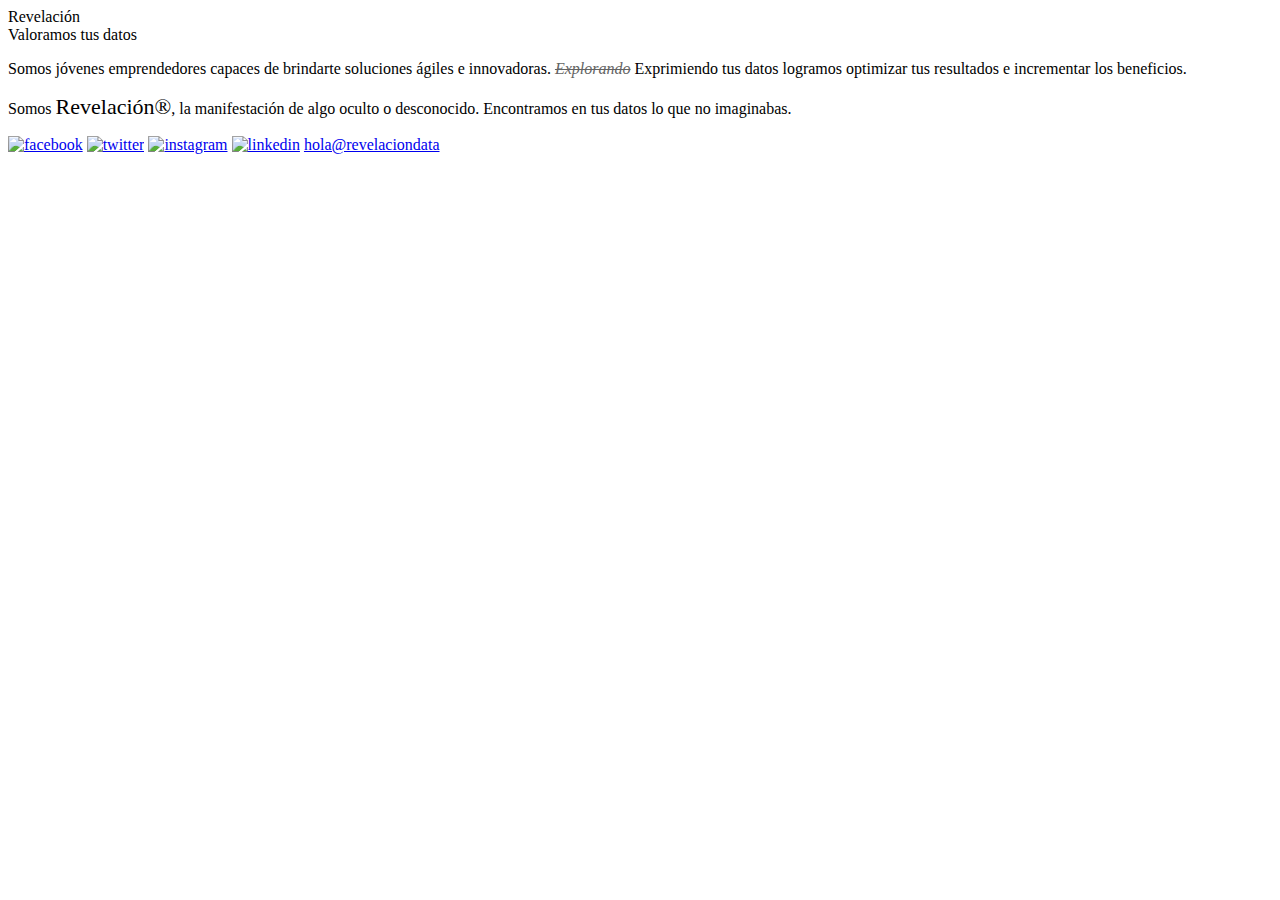
==== index.html @ 94111e55 "Cambio de revelacion.html por index.html" ====
<!DOCTYPE html>
<html lan="en">
    <head>
        <meta charset="UTF-8">
        <meta name="viewport" content="width=device-width, initial-scale=1.0"> 
        <link rel="stylesheet" href="styles.css">
        <title>
            Revelación
        </title>
    </head>
    <body>
        <div id="title">
            Revelación
        </div>
        <div class="slogan">
            <span id="slogan">Valoramos tus datos</span>
        </div>
        <div class="quienes_somos">
            <p class="quienes_somos_p1">
                Somos jóvenes emprendedores capaces de brindarte soluciones ágiles e innovadoras.
                <i><del style="color:rgb(100,100,100)">Explorando</del></i> Exprimiendo tus datos logramos optimizar tus resultados e incrementar los beneficios.
            </p>
            <p class="quienes_somos_p2">
                Somos <b style="font-size: 22px; font-weight: 500;">Revelación®</b>, la manifestación de algo oculto o desconocido. Encontramos en tus datos lo que no imaginabas. 
            </p>
        </div>
        <div id="iconos">
            <a href="https://facebook.com/revelaciondata" target="_blank"><img src="facebook.png" alt="facebook" width="35"></a>
            <a href="https://twitter.com/revelaciondata" target="_blank"><img src="twitter.png" alt="twitter" width="35"></a>
            <a href="https://instagram.com/revelaciondata" target="_blank"><img src="instagram.png" alt="instagram" width="35"></a>
            <a href="https://linkedin.com/company/revelación" target="_blank"><img src="linkedin.png" alt="linkedin" width="35"></a>
            <a id="contacto" href="mailto:hola@revelaciondata.com.ar">hola@revelaciondata</a>
        </div>
    </body>
</html>
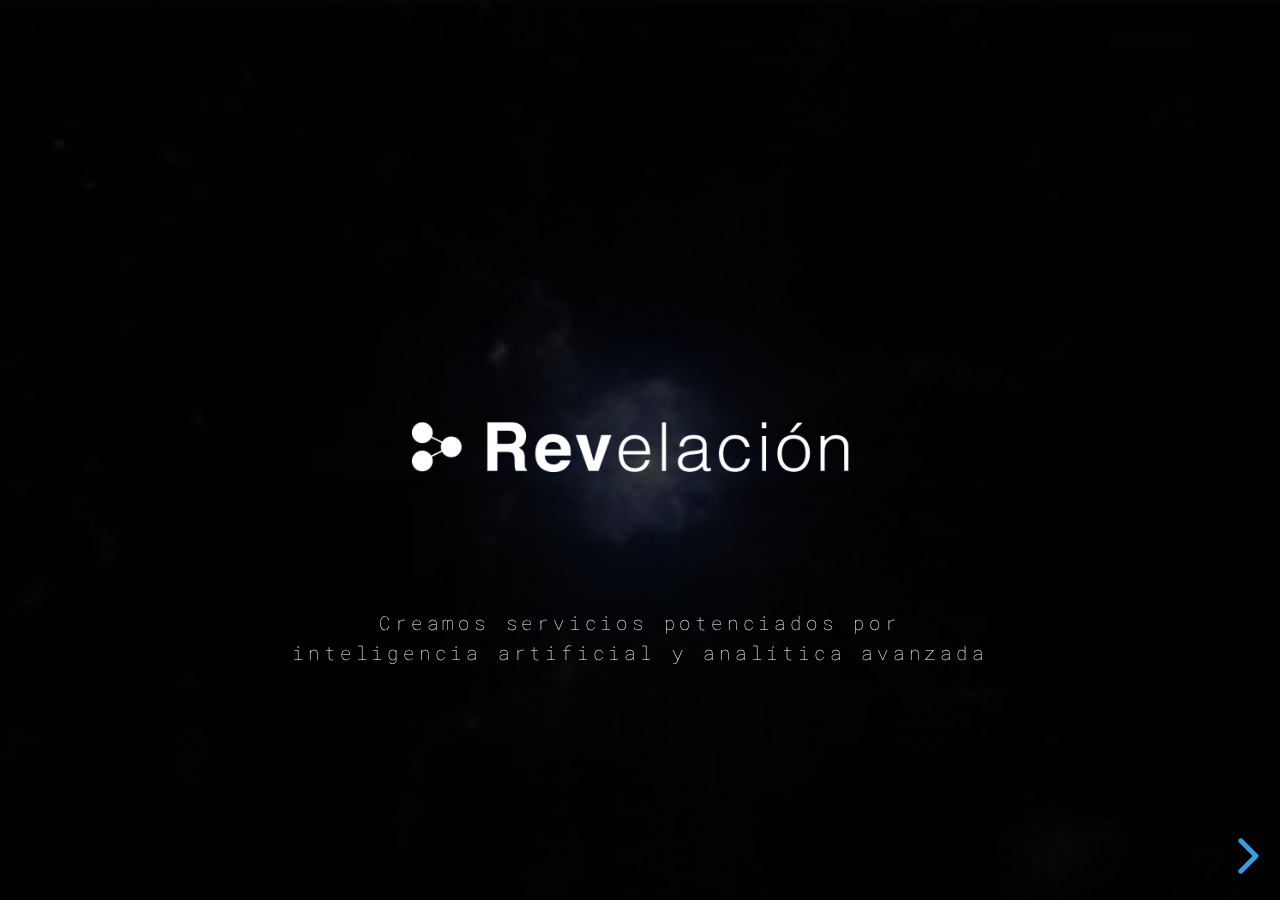
==== commit 797bcd63: "added all files" ====
--- a/index.html
+++ b/index.html
@@ -1,35 +1,180 @@
-<!DOCTYPE html>
-<html lan="en">
-    <head>
-        <meta charset="UTF-8">
-        <meta name="viewport" content="width=device-width, initial-scale=1.0"> 
-        <link rel="stylesheet" href="styles.css">
-        <title>
-            Revelación
-        </title>
-    </head>
-    <body>
-        <div id="title">
-            Revelación
+<!doctype html>
+<html>
+  <head>
+    <meta charset="utf-8">
+    <meta name="viewport" content="width=device-width, initial-scale=1.0, maximum-scale=1.0, user-scalable=no">
+    <title>Revelación</title>
+    <link rel="stylesheet" href="public/css/reset.css">
+    <link rel="stylesheet" href="public/css/reveal.css">
+    <link href="https://fonts.googleapis.com/css2?family=Roboto+Mono:ital,wght@0,100;0,300;0,400;0,600;0,700;1,100;1,200;1,300;1,600&display=swap" rel="stylesheet">
+    <link rel="stylesheet" href="public/css/black.css" id="theme">
+    <link rel="icon" href="public/iconfav.png">
+    <!-- Theme used for syntax highlighted code -->
+    <!-- <link rel="stylesheet" href="plugin/highlight/monokai.css" id="highlight-theme"> -->
+  </head>
+  <body>
+  <div class="reveal">
+    <div class="slides">
+      <section data-background-video="public/1.mp4" data-background-video-loop data-background-video-muted data-background-opacity="0.25">
+	<div class="display-none" style="visibility: hidden;"><h4 class="light-text">Creamos servicios potenciados por</h4> <h4 class="light-text"> inteligencia artificial y analítica avanzada</h4></div>
+	<img class="" src="public/revelacion.png" width="600">
+	<h4 class="light-text">Creamos servicios potenciados por</h4> <h4 class="light-text"> inteligencia artificial y analítica avanzada</h4>
+      </section>
+      <section class="full" data-background-video="public/2.mp4" data-background-video-loop data-background-video-muted data-background-opacity="0.95">
+	<div class="container-full">
+	  <div class="value-container">
+	    <div id="value-mission" class="value-link">
+	      <h1>Misión</h1>
+	    </div>
+	    <div id="value-vision" class="value-link">
+	      <h1>Visión</h1>
+	    </div>
+	    <div id="value-valores" class="value-link">
+	      <h1>Valores</h1>
+	    </div>
+	  </div>
+	  <div class="value-box">
+	  <div class="value-text">
+	    <div id="mission-description" class="value-description">
+	      <p>Nuestra #misión es mejorar la calidad de vida e incrementar los beneficios de nuestros socios y clientes a través de soluciones y servicios potenciados por inteligencia artificial y analítica avanzada.</p>
+	    </div>
+	    <div id="vision-description" class="value-description">
+	      <p>Nuestra #visión,  que todas las personas y organizaciones, se beneficien usando ciencia de datos.</p>
+	    </div>
+	    <div id="valores-description" class="value-description align-left">
+	      <p>Innovación</p>
+	      <p>People first</p>
+	      <p>Agilidad</p>
+	      <p>Transparencia</p>
+	    </div>
+	    <div>
+	  </div>
+	</div>
+      </section>
+      <section class="full" data-background-video="public/3.mp4" data-background-video-loop data-background-video-muted data-background-opacity="0.25">
+	<div class="container">          
+          <div class="profile">
+            <div class="profile-avatar">
+              <a href="https://www.linkedin.com/in/ezequielniedfeld/" target="_blank">
+                <img class="avatar" src="public/avatar-eze.jpg" alt="Ezequiel Niedfeld">
+              </a>
+            </div>
+            <div class="profile-description">
+              <h5 class="avatar-title">Ezequiel Niedfeld</h5>
+              <h5 class="avatar-subtitle">Founder</h5>
+            </div>
+          </div>
+          <div class="profile">
+            <div class="profile-avatar">
+              <a href="https://www.linkedin.com/in/matias-ezequiel-szeinfeld-3420011a4/" target="_blank">
+              <img class="avatar" src="public/avatar-matt.jpg" alt="Matías Szeinfeld">
+              </a>
+            </div>
+            <div class="profile-description">
+              <h5 class="avatar-title">Matias Szeinfeld</h5>
+              <h5 class="avatar-subtitle">Project leader</h5>
+            </div>
+          </div>
+          <div class="profile">
+            <div class="profile-avatar">
+              <a href="https://www.linkedin.com/in/ailudcf/" target="_blank">
+                <img class="avatar" src="public/avatar-ailu.jpg" alt="Ailén Da Costa">
+              </a>
+            </div>
+            <div class="profile-description">
+              <h5 class="avatar-title">Ailén Da Costa</h5>
+              <h5 class="avatar-subtitle">Creative leader</h5>
+            </div>
+          </div>
+         </div>
+        <div class="bottom-info">
+          <div class="description">
+            <a href="https://www.notion.so/Job-Board-c12160c2603a4c38aabc9b10d3576bc5" target="_blank" class="title">&#x1F449 sumate &#x1F448</a>
+            <h3 class="subtitle">sumate@revelaciondata.com.ar</h3>
+          </div>
         </div>
-        <div class="slogan">
-            <span id="slogan">Valoramos tus datos</span>
-        </div>
-        <div class="quienes_somos">
-            <p class="quienes_somos_p1">
-                Somos jóvenes emprendedores capaces de brindarte soluciones ágiles e innovadoras.
-                <i><del style="color:rgb(100,100,100)">Explorando</del></i> Exprimiendo tus datos logramos optimizar tus resultados e incrementar los beneficios.
-            </p>
-            <p class="quienes_somos_p2">
-                Somos <b style="font-size: 22px; font-weight: 500;">Revelación®</b>, la manifestación de algo oculto o desconocido. Encontramos en tus datos lo que no imaginabas. 
-            </p>
-        </div>
-        <div id="iconos">
-            <a href="https://facebook.com/revelaciondata" target="_blank"><img src="facebook.png" alt="facebook" width="35"></a>
-            <a href="https://twitter.com/revelaciondata" target="_blank"><img src="twitter.png" alt="twitter" width="35"></a>
-            <a href="https://instagram.com/revelaciondata" target="_blank"><img src="instagram.png" alt="instagram" width="35"></a>
-            <a href="https://linkedin.com/company/revelación" target="_blank"><img src="linkedin.png" alt="linkedin" width="35"></a>
-            <a id="contacto" href="mailto:hola@revelaciondata.com.ar">hola@revelaciondata</a>
-        </div>
-    </body>
-</html>+        </section>
+	<section data-background-video="public/4.mp4" data-background-video-loop data-background-video-muted data-background-opacity="1">
+          <div class="whatwedo">          
+            <h3>Desarrollamos e implementamos <span class="blackmark"> soluciones de vanguardia </span> para resolver problemas de negocio, capitalizar oportunidades de mejora y <span class="blackmark">liderar la transformación digital</span> en las industrias del petróleo, logística, banca, finanzas, seguros, marketing y recursos humanos.</h3>
+
+            <h3>Somos <span class="blackmark">Revelación</span>, el descubrimiento o manifestación de algo oculto o desconocido.</h3>
+
+            <h3>Encontramos en tus <span class="blackmark">datos</span> lo que no imaginabas.</h3>
+          </div>
+        </section>
+	<section class="full" data-background-video="public/5.mp4" data-background-video-loop data-background-video-muted data-background-opacity="0.25">
+          <div class="container-full">
+            <div class="description">
+              <h3 class="title">contactanos</h3>
+              <h2 class="subtitle"><a href="mailto:hola@revelaciondata.com.ar">hola@revelaciondata.com.ar</a></h2>
+            </div>
+          </div>
+          <div class="bottom-info">
+            <div class="description">
+              <a href="https://www.linkedin.com/company/revelaciondata/" target="_blank">
+                <img class="linkedin" src="public/linkedin.png" alt="linkedin revelación" width="36">
+              </a>            
+            </div>
+          </div>
+        </section>
+	<section class="full" data-background-video="public/6.mp4" data-background-video-loop data-background-video-muted data-background-opacity="0.55">
+          <div class="container-full">
+	    <div class="description">
+            <img class="icon" src="public/icon.png" width="64">
+            <h3 class="title primary-text">potenciamos <span class="light-text">tus datos</span></h3>
+	    </div>
+          </div>
+	  <div class="bottom-info">
+	    <div class="link-home">
+	      <a href="#/0">home</a>
+	    </div>
+	  </div>
+        </section>
+      </div>
+    </div>
+    <script src="public/js/reveal.js"></script>
+    <script>
+    // More info about initialization & config:
+    // - https://revealjs.com/initialization/
+    // - https://revealjs.com/config/
+    Reveal.initialize({
+    // Factor of the display size that should remain empty around
+    // the content
+    width: "100%",
+    height:"100%",
+    margin: 0.04,
+    // Bounds for smallest/largest possible scale to apply to content
+    minScale: 0.2,
+    maxScale: 2.0,
+    hash: true,
+    // Learn about plugins: https://revealjs.com/plugins/
+    plugins: [ ]
+    });
+    document.getElementById('value-mission').onmouseover = function(){
+      document.getElementById('mission-description').style.visibility = "visible";
+    }
+
+    document.getElementById('value-mission').onmouseout = function(){
+      document.getElementById('mission-description').style.visibility = "hidden";
+    }
+
+        document.getElementById('value-vision').onmouseover = function(){
+      document.getElementById('vision-description').style.visibility = "visible";
+    }
+
+    document.getElementById('value-vision').onmouseout = function(){
+      document.getElementById('vision-description').style.visibility = "hidden";
+    }
+
+        document.getElementById('value-valores').onmouseover = function(){
+      document.getElementById('valores-description').style.visibility = "visible";
+    }
+
+    document.getElementById('value-valores').onmouseout = function(){
+      document.getElementById('valores-description').style.visibility = "hidden";
+    }
+
+    </script>
+  </body>
+</html>
--- a/public/css/reveal.css
+++ b/public/css/reveal.css
@@ -0,0 +1,8 @@
+/*!
+* reveal.js 4.0.2
+* https://revealjs.com
+* MIT licensed
+*
+* Copyright (C) 2020 Hakim El Hattab, https://hakim.se
+*/
+.reveal .r-stretch,.reveal .stretch{max-width:none;max-height:none}.reveal pre.r-stretch code,.reveal pre.stretch code{height:100%;max-height:100%;box-sizing:border-box}.reveal .r-fit-text{display:inline-block;white-space:nowrap}.reveal .r-stack{display:grid}.reveal .r-stack>*{grid-area:1/1;margin:auto}.reveal .r-hstack,.reveal .r-vstack{display:flex}.reveal .r-hstack img,.reveal .r-hstack video,.reveal .r-vstack img,.reveal .r-vstack video{min-width:0;min-height:0;-o-object-fit:contain;object-fit:contain}.reveal .r-vstack{flex-direction:column;align-items:center;justify-content:center}.reveal .r-hstack{flex-direction:row;align-items:center;justify-content:center}.reveal .items-stretch{align-items:stretch}.reveal .items-start{align-items:flex-start}.reveal .items-center{align-items:center}.reveal .items-end{align-items:flex-end}.reveal .justify-between{justify-content:space-between}.reveal .justify-around{justify-content:space-around}.reveal .justify-start{justify-content:flex-start}.reveal .justify-center{justify-content:center}.reveal .justify-end{justify-content:flex-end}html.reveal-full-page{width:100%;height:100%;height:100vh;height:calc(var(--vh,1vh) * 100);overflow:hidden}.reveal-viewport{height:100%;overflow:hidden;position:relative;line-height:1;margin:0;background-color:#fff;color:#000}.reveal .slides section .fragment{opacity:0;visibility:hidden;transition:all .2s ease;will-change:opacity}.reveal .slides section .fragment.visible{opacity:1;visibility:inherit}.reveal .slides section .fragment.disabled{transition:none}.reveal .slides section .fragment.grow{opacity:1;visibility:inherit}.reveal .slides section .fragment.grow.visible{transform:scale(1.3)}.reveal .slides section .fragment.shrink{opacity:1;visibility:inherit}.reveal .slides section .fragment.shrink.visible{transform:scale(.7)}.reveal .slides section .fragment.zoom-in{transform:scale(.1)}.reveal .slides section .fragment.zoom-in.visible{transform:none}.reveal .slides section .fragment.fade-out{opacity:1;visibility:inherit}.reveal .slides section .fragment.fade-out.visible{opacity:0;visibility:hidden}.reveal .slides section .fragment.semi-fade-out{opacity:1;visibility:inherit}.reveal .slides section .fragment.semi-fade-out.visible{opacity:.5;visibility:inherit}.reveal .slides section .fragment.strike{opacity:1;visibility:inherit}.reveal .slides section .fragment.strike.visible{text-decoration:line-through}.reveal .slides section .fragment.fade-up{transform:translate(0,40px)}.reveal .slides section .fragment.fade-up.visible{transform:translate(0,0)}.reveal .slides section .fragment.fade-down{transform:translate(0,-40px)}.reveal .slides section .fragment.fade-down.visible{transform:translate(0,0)}.reveal .slides section .fragment.fade-right{transform:translate(-40px,0)}.reveal .slides section .fragment.fade-right.visible{transform:translate(0,0)}.reveal .slides section .fragment.fade-left{transform:translate(40px,0)}.reveal .slides section .fragment.fade-left.visible{transform:translate(0,0)}.reveal .slides section .fragment.current-visible,.reveal .slides section .fragment.fade-in-then-out{opacity:0;visibility:hidden}.reveal .slides section .fragment.current-visible.current-fragment,.reveal .slides section .fragment.fade-in-then-out.current-fragment{opacity:1;visibility:inherit}.reveal .slides section .fragment.fade-in-then-semi-out{opacity:0;visibility:hidden}.reveal .slides section .fragment.fade-in-then-semi-out.visible{opacity:.5;visibility:inherit}.reveal .slides section .fragment.fade-in-then-semi-out.current-fragment{opacity:1;visibility:inherit}.reveal .slides section .fragment.highlight-blue,.reveal .slides section .fragment.highlight-current-blue,.reveal .slides section .fragment.highlight-current-green,.reveal .slides section .fragment.highlight-current-red,.reveal .slides section .fragment.highlight-green,.reveal .slides section .fragment.highlight-red{opacity:1;visibility:inherit}.reveal .slides section .fragment.highlight-red.visible{color:#ff2c2d}.reveal .slides section .fragment.highlight-green.visible{color:#17ff2e}.reveal .slides section .fragment.highlight-blue.visible{color:#1b91ff}.reveal .slides section .fragment.highlight-current-red.current-fragment{color:#ff2c2d}.reveal .slides section .fragment.highlight-current-green.current-fragment{color:#17ff2e}.reveal .slides section .fragment.highlight-current-blue.current-fragment{color:#1b91ff}.reveal:after{content:'';font-style:italic}.reveal iframe{z-index:1}.reveal a{position:relative}@keyframes bounce-right{0%,10%,25%,40%,50%{transform:translateX(0)}20%{transform:translateX(10px)}30%{transform:translateX(-5px)}}@keyframes bounce-left{0%,10%,25%,40%,50%{transform:translateX(0)}20%{transform:translateX(-10px)}30%{transform:translateX(5px)}}@keyframes bounce-down{0%,10%,25%,40%,50%{transform:translateY(0)}20%{transform:translateY(10px)}30%{transform:translateY(-5px)}}.reveal .controls{display:none;position:absolute;top:auto;bottom:12px;right:12px;left:auto;z-index:11;color:#000;pointer-events:none;font-size:10px}.reveal .controls button{position:absolute;padding:0;background-color:transparent;border:0;outline:0;cursor:pointer;color:currentColor;transform:scale(.9999);transition:color .2s ease,opacity .2s ease,transform .2s ease;z-index:2;pointer-events:auto;font-size:inherit;visibility:hidden;opacity:0;-webkit-appearance:none;-webkit-tap-highlight-color:transparent}.reveal .controls .controls-arrow:after,.reveal .controls .controls-arrow:before{content:'';position:absolute;top:0;left:0;width:2.6em;height:.5em;border-radius:.25em;background-color:currentColor;transition:all .15s ease,background-color .8s ease;transform-origin:.2em 50%;will-change:transform}.reveal .controls .controls-arrow{position:relative;width:3.6em;height:3.6em}.reveal .controls .controls-arrow:before{transform:translateX(.5em) translateY(1.55em) rotate(45deg)}.reveal .controls .controls-arrow:after{transform:translateX(.5em) translateY(1.55em) rotate(-45deg)}.reveal .controls .controls-arrow:hover:before{transform:translateX(.5em) translateY(1.55em) rotate(40deg)}.reveal .controls .controls-arrow:hover:after{transform:translateX(.5em) translateY(1.55em) rotate(-40deg)}.reveal .controls .controls-arrow:active:before{transform:translateX(.5em) translateY(1.55em) rotate(36deg)}.reveal .controls .controls-arrow:active:after{transform:translateX(.5em) translateY(1.55em) rotate(-36deg)}.reveal .controls .navigate-left{right:6.4em;bottom:3.2em;transform:translateX(-10px)}.reveal .controls .navigate-left.highlight{animation:bounce-left 2s 50 both ease-out}.reveal .controls .navigate-right{right:0;bottom:3.2em;transform:translateX(10px)}.reveal .controls .navigate-right .controls-arrow{transform:rotate(180deg)}.reveal .controls .navigate-right.highlight{animation:bounce-right 2s 50 both ease-out}.reveal .controls .navigate-up{right:3.2em;bottom:6.4em;transform:translateY(-10px)}.reveal .controls .navigate-up .controls-arrow{transform:rotate(90deg)}.reveal .controls .navigate-down{right:3.2em;bottom:-1.4em;padding-bottom:1.4em;transform:translateY(10px)}.reveal .controls .navigate-down .controls-arrow{transform:rotate(-90deg)}.reveal .controls .navigate-down.highlight{animation:bounce-down 2s 50 both ease-out}.reveal .controls[data-controls-back-arrows=faded] .navigate-up.enabled{opacity:.3}.reveal .controls[data-controls-back-arrows=faded] .navigate-up.enabled:hover{opacity:1}.reveal .controls[data-controls-back-arrows=hidden] .navigate-up.enabled{opacity:0;visibility:hidden}.reveal .controls .enabled{visibility:visible;opacity:.9;cursor:pointer;transform:none}.reveal .controls .enabled.fragmented{opacity:.5}.reveal .controls .enabled.fragmented:hover,.reveal .controls .enabled:hover{opacity:1}.reveal:not(.rtl) .controls[data-controls-back-arrows=faded] .navigate-left.enabled{opacity:.3}.reveal:not(.rtl) .controls[data-controls-back-arrows=faded] .navigate-left.enabled:hover{opacity:1}.reveal:not(.rtl) .controls[data-controls-back-arrows=hidden] .navigate-left.enabled{opacity:0;visibility:hidden}.reveal.rtl .controls[data-controls-back-arrows=faded] .navigate-right.enabled{opacity:.3}.reveal.rtl .controls[data-controls-back-arrows=faded] .navigate-right.enabled:hover{opacity:1}.reveal.rtl .controls[data-controls-back-arrows=hidden] .navigate-right.enabled{opacity:0;visibility:hidden}.reveal[data-navigation-mode=linear].has-horizontal-slides .navigate-down,.reveal[data-navigation-mode=linear].has-horizontal-slides .navigate-up{display:none}.reveal:not(.has-vertical-slides) .controls .navigate-left,.reveal[data-navigation-mode=linear].has-horizontal-slides .navigate-left{bottom:1.4em;right:5.5em}.reveal:not(.has-vertical-slides) .controls .navigate-right,.reveal[data-navigation-mode=linear].has-horizontal-slides .navigate-right{bottom:1.4em;right:.5em}.reveal:not(.has-horizontal-slides) .controls .navigate-up{right:1.4em;bottom:5em}.reveal:not(.has-horizontal-slides) .controls .navigate-down{right:1.4em;bottom:.5em}.reveal.has-dark-background .controls{color:#fff}.reveal.has-light-background .controls{color:#000}.reveal.no-hover .controls .controls-arrow:active:before,.reveal.no-hover .controls .controls-arrow:hover:before{transform:translateX(.5em) translateY(1.55em) rotate(45deg)}.reveal.no-hover .controls .controls-arrow:active:after,.reveal.no-hover .controls .controls-arrow:hover:after{transform:translateX(.5em) translateY(1.55em) rotate(-45deg)}@media screen and (min-width:500px){.reveal .controls[data-controls-layout=edges]{top:0;right:0;bottom:0;left:0}.reveal .controls[data-controls-layout=edges] .navigate-down,.reveal .controls[data-controls-layout=edges] .navigate-left,.reveal .controls[data-controls-layout=edges] .navigate-right,.reveal .controls[data-controls-layout=edges] .navigate-up{bottom:auto;right:auto}.reveal .controls[data-controls-layout=edges] .navigate-left{top:50%;left:.8em;margin-top:-1.8em}.reveal .controls[data-controls-layout=edges] .navigate-right{top:50%;right:.8em;margin-top:-1.8em}.reveal .controls[data-controls-layout=edges] .navigate-up{top:.8em;left:50%;margin-left:-1.8em}.reveal .controls[data-controls-layout=edges] .navigate-down{bottom:-.3em;left:50%;margin-left:-1.8em}}.reveal .progress{position:absolute;display:none;height:3px;width:100%;bottom:0;left:0;z-index:10;background-color:rgba(0,0,0,.2);color:#fff}.reveal .progress:after{content:'';display:block;position:absolute;height:10px;width:100%;top:-10px}.reveal .progress span{display:block;height:100%;width:100%;background-color:currentColor;transition:transform .8s cubic-bezier(.26,.86,.44,.985);transform-origin:0 0;transform:scaleX(0)}.reveal .slide-number{position:absolute;display:block;right:8px;bottom:8px;z-index:31;font-family:Helvetica,sans-serif;font-size:12px;line-height:1;color:#fff;background-color:rgba(0,0,0,.4);padding:5px}.reveal .slide-number a{color:currentColor}.reveal .slide-number-delimiter{margin:0 3px}.reveal{position:relative;width:100%;height:100%;overflow:hidden;touch-action:pinch-zoom}.reveal.embedded{touch-action:pan-y}.reveal .slides{position:absolute;width:100%;height:100%;top:0;right:0;bottom:0;left:0;margin:auto;pointer-events:none;overflow:visible;z-index:1;text-align:center;perspective:600px;perspective-origin:50% 40%}.reveal .slides>section{perspective:600px}.reveal .slides>section,.reveal .slides>section>section{display:none;position:absolute;width:100%;pointer-events:auto;z-index:10;transform-style:flat;transition:transform-origin .8s cubic-bezier(.26,.86,.44,.985),transform .8s cubic-bezier(.26,.86,.44,.985),visibility .8s cubic-bezier(.26,.86,.44,.985),opacity .8s cubic-bezier(.26,.86,.44,.985)}.reveal[data-transition-speed=fast] .slides section{transition-duration:.4s}.reveal[data-transition-speed=slow] .slides section{transition-duration:1.2s}.reveal .slides section[data-transition-speed=fast]{transition-duration:.4s}.reveal .slides section[data-transition-speed=slow]{transition-duration:1.2s}.reveal .slides>section.stack{padding-top:0;padding-bottom:0;pointer-events:none;height:100%}.reveal .slides>section.present,.reveal .slides>section>section.present{display:block;z-index:11;opacity:1}.reveal .slides>section:empty,.reveal .slides>section>section:empty,.reveal .slides>section>section[data-background-interactive],.reveal .slides>section[data-background-interactive]{pointer-events:none}.reveal.center,.reveal.center .slides,.reveal.center .slides section{min-height:0!important}.reveal .slides>section:not(.present),.reveal .slides>section>section:not(.present){pointer-events:none}.reveal.overview .slides>section,.reveal.overview .slides>section>section{pointer-events:auto}.reveal .slides>section.future,.reveal .slides>section.past,.reveal .slides>section>section.future,.reveal .slides>section>section.past{opacity:0}.reveal.slide section{-webkit-backface-visibility:hidden;backface-visibility:hidden}.reveal .slides>section[data-transition=slide].past,.reveal .slides>section[data-transition~=slide-out].past,.reveal.slide .slides>section:not([data-transition]).past{transform:translate(-150%,0)}.reveal .slides>section[data-transition=slide].future,.reveal .slides>section[data-transition~=slide-in].future,.reveal.slide .slides>section:not([data-transition]).future{transform:translate(150%,0)}.reveal .slides>section>section[data-transition=slide].past,.reveal .slides>section>section[data-transition~=slide-out].past,.reveal.slide .slides>section>section:not([data-transition]).past{transform:translate(0,-150%)}.reveal .slides>section>section[data-transition=slide].future,.reveal .slides>section>section[data-transition~=slide-in].future,.reveal.slide .slides>section>section:not([data-transition]).future{transform:translate(0,150%)}.reveal.linear section{-webkit-backface-visibility:hidden;backface-visibility:hidden}.reveal .slides>section[data-transition=linear].past,.reveal .slides>section[data-transition~=linear-out].past,.reveal.linear .slides>section:not([data-transition]).past{transform:translate(-150%,0)}.reveal .slides>section[data-transition=linear].future,.reveal .slides>section[data-transition~=linear-in].future,.reveal.linear .slides>section:not([data-transition]).future{transform:translate(150%,0)}.reveal .slides>section>section[data-transition=linear].past,.reveal .slides>section>section[data-transition~=linear-out].past,.reveal.linear .slides>section>section:not([data-transition]).past{transform:translate(0,-150%)}.reveal .slides>section>section[data-transition=linear].future,.reveal .slides>section>section[data-transition~=linear-in].future,.reveal.linear .slides>section>section:not([data-transition]).future{transform:translate(0,150%)}.reveal .slides section[data-transition=default].stack,.reveal.default .slides section.stack{transform-style:preserve-3d}.reveal .slides>section[data-transition=default].past,.reveal .slides>section[data-transition~=default-out].past,.reveal.default .slides>section:not([data-transition]).past{transform:translate3d(-100%,0,0) rotateY(-90deg) translate3d(-100%,0,0)}.reveal .slides>section[data-transition=default].future,.reveal .slides>section[data-transition~=default-in].future,.reveal.default .slides>section:not([data-transition]).future{transform:translate3d(100%,0,0) rotateY(90deg) translate3d(100%,0,0)}.reveal .slides>section>section[data-transition=default].past,.reveal .slides>section>section[data-transition~=default-out].past,.reveal.default .slides>section>section:not([data-transition]).past{transform:translate3d(0,-300px,0) rotateX(70deg) translate3d(0,-300px,0)}.reveal .slides>section>section[data-transition=default].future,.reveal .slides>section>section[data-transition~=default-in].future,.reveal.default .slides>section>section:not([data-transition]).future{transform:translate3d(0,300px,0) rotateX(-70deg) translate3d(0,300px,0)}.reveal .slides section[data-transition=convex].stack,.reveal.convex .slides section.stack{transform-style:preserve-3d}.reveal .slides>section[data-transition=convex].past,.reveal .slides>section[data-transition~=convex-out].past,.reveal.convex .slides>section:not([data-transition]).past{transform:translate3d(-100%,0,0) rotateY(-90deg) translate3d(-100%,0,0)}.reveal .slides>section[data-transition=convex].future,.reveal .slides>section[data-transition~=convex-in].future,.reveal.convex .slides>section:not([data-transition]).future{transform:translate3d(100%,0,0) rotateY(90deg) translate3d(100%,0,0)}.reveal .slides>section>section[data-transition=convex].past,.reveal .slides>section>section[data-transition~=convex-out].past,.reveal.convex .slides>section>section:not([data-transition]).past{transform:translate3d(0,-300px,0) rotateX(70deg) translate3d(0,-300px,0)}.reveal .slides>section>section[data-transition=convex].future,.reveal .slides>section>section[data-transition~=convex-in].future,.reveal.convex .slides>section>section:not([data-transition]).future{transform:translate3d(0,300px,0) rotateX(-70deg) translate3d(0,300px,0)}.reveal .slides section[data-transition=concave].stack,.reveal.concave .slides section.stack{transform-style:preserve-3d}.reveal .slides>section[data-transition=concave].past,.reveal .slides>section[data-transition~=concave-out].past,.reveal.concave .slides>section:not([data-transition]).past{transform:translate3d(-100%,0,0) rotateY(90deg) translate3d(-100%,0,0)}.reveal .slides>section[data-transition=concave].future,.reveal .slides>section[data-transition~=concave-in].future,.reveal.concave .slides>section:not([data-transition]).future{transform:translate3d(100%,0,0) rotateY(-90deg) translate3d(100%,0,0)}.reveal .slides>section>section[data-transition=concave].past,.reveal .slides>section>section[data-transition~=concave-out].past,.reveal.concave .slides>section>section:not([data-transition]).past{transform:translate3d(0,-80%,0) rotateX(-70deg) translate3d(0,-80%,0)}.reveal .slides>section>section[data-transition=concave].future,.reveal .slides>section>section[data-transition~=concave-in].future,.reveal.concave .slides>section>section:not([data-transition]).future{transform:translate3d(0,80%,0) rotateX(70deg) translate3d(0,80%,0)}.reveal .slides section[data-transition=zoom],.reveal.zoom .slides section:not([data-transition]){transition-timing-function:ease}.reveal .slides>section[data-transition=zoom].past,.reveal .slides>section[data-transition~=zoom-out].past,.reveal.zoom .slides>section:not([data-transition]).past{visibility:hidden;transform:scale(16)}.reveal .slides>section[data-transition=zoom].future,.reveal .slides>section[data-transition~=zoom-in].future,.reveal.zoom .slides>section:not([data-transition]).future{visibility:hidden;transform:scale(.2)}.reveal .slides>section>section[data-transition=zoom].past,.reveal .slides>section>section[data-transition~=zoom-out].past,.reveal.zoom .slides>section>section:not([data-transition]).past{transform:scale(16)}.reveal .slides>section>section[data-transition=zoom].future,.reveal .slides>section>section[data-transition~=zoom-in].future,.reveal.zoom .slides>section>section:not([data-transition]).future{transform:scale(.2)}.reveal.cube .slides{perspective:1300px}.reveal.cube .slides section{padding:30px;min-height:700px;-webkit-backface-visibility:hidden;backface-visibility:hidden;box-sizing:border-box;transform-style:preserve-3d}.reveal.center.cube .slides section{min-height:0}.reveal.cube .slides section:not(.stack):before{content:'';position:absolute;display:block;width:100%;height:100%;left:0;top:0;background:rgba(0,0,0,.1);border-radius:4px;transform:translateZ(-20px)}.reveal.cube .slides section:not(.stack):after{content:'';position:absolute;display:block;width:90%;height:30px;left:5%;bottom:0;background:0 0;z-index:1;border-radius:4px;box-shadow:0 95px 25px rgba(0,0,0,.2);transform:translateZ(-90px) rotateX(65deg)}.reveal.cube .slides>section.stack{padding:0;background:0 0}.reveal.cube .slides>section.past{transform-origin:100% 0;transform:translate3d(-100%,0,0) rotateY(-90deg)}.reveal.cube .slides>section.future{transform-origin:0 0;transform:translate3d(100%,0,0) rotateY(90deg)}.reveal.cube .slides>section>section.past{transform-origin:0 100%;transform:translate3d(0,-100%,0) rotateX(90deg)}.reveal.cube .slides>section>section.future{transform-origin:0 0;transform:translate3d(0,100%,0) rotateX(-90deg)}.reveal.page .slides{perspective-origin:0 50%;perspective:3000px}.reveal.page .slides section{padding:30px;min-height:700px;box-sizing:border-box;transform-style:preserve-3d}.reveal.page .slides section.past{z-index:12}.reveal.page .slides section:not(.stack):before{content:'';position:absolute;display:block;width:100%;height:100%;left:0;top:0;background:rgba(0,0,0,.1);transform:translateZ(-20px)}.reveal.page .slides section:not(.stack):after{content:'';position:absolute;display:block;width:90%;height:30px;left:5%;bottom:0;background:0 0;z-index:1;border-radius:4px;box-shadow:0 95px 25px rgba(0,0,0,.2);-webkit-transform:translateZ(-90px) rotateX(65deg)}.reveal.page .slides>section.stack{padding:0;background:0 0}.reveal.page .slides>section.past{transform-origin:0 0;transform:translate3d(-40%,0,0) rotateY(-80deg)}.reveal.page .slides>section.future{transform-origin:100% 0;transform:translate3d(0,0,0)}.reveal.page .slides>section>section.past{transform-origin:0 0;transform:translate3d(0,-40%,0) rotateX(80deg)}.reveal.page .slides>section>section.future{transform-origin:0 100%;transform:translate3d(0,0,0)}.reveal .slides section[data-transition=fade],.reveal.fade .slides section:not([data-transition]),.reveal.fade .slides>section>section:not([data-transition]){transform:none;transition:opacity .5s}.reveal.fade.overview .slides section,.reveal.fade.overview .slides>section>section{transition:none}.reveal .slides section[data-transition=none],.reveal.none .slides section:not([data-transition]){transform:none;transition:none}.reveal .pause-overlay{position:absolute;top:0;left:0;width:100%;height:100%;background:#000;visibility:hidden;opacity:0;z-index:100;transition:all 1s ease}.reveal .pause-overlay .resume-button{position:absolute;bottom:20px;right:20px;color:#ccc;border-radius:2px;padding:6px 14px;border:2px solid #ccc;font-size:16px;background:0 0;cursor:pointer}.reveal .pause-overlay .resume-button:hover{color:#fff;border-color:#fff}.reveal.paused .pause-overlay{visibility:visible;opacity:1}.reveal .no-transition,.reveal .no-transition *,.reveal .slides.disable-slide-transitions section{transition:none!important}.reveal .slides.disable-slide-transitions section{transform:none!important}.reveal .backgrounds{position:absolute;width:100%;height:100%;top:0;left:0;perspective:600px}.reveal .slide-background{display:none;position:absolute;width:100%;height:100%;opacity:0;visibility:hidden;overflow:hidden;background-color:rgba(0,0,0,0);transition:all .8s cubic-bezier(.26,.86,.44,.985)}.reveal .slide-background-content{position:absolute;width:100%;height:100%;background-position:50% 50%;background-repeat:no-repeat;background-size:cover}.reveal .slide-background.stack{display:block}.reveal .slide-background.present{opacity:1;visibility:visible;z-index:2}.print-pdf .reveal .slide-background{opacity:1!important;visibility:visible!important}.reveal .slide-background video{position:absolute;width:100%;height:100%;max-width:none;max-height:none;top:0;left:0;-o-object-fit:cover;object-fit:cover}.reveal .slide-background[data-background-size=contain] video{-o-object-fit:contain;object-fit:contain}.reveal>.backgrounds .slide-background[data-background-transition=none],.reveal[data-background-transition=none]>.backgrounds .slide-background{transition:none}.reveal>.backgrounds .slide-background[data-background-transition=slide],.reveal[data-background-transition=slide]>.backgrounds .slide-background{opacity:1;-webkit-backface-visibility:hidden;backface-visibility:hidden}.reveal>.backgrounds .slide-background.past[data-background-transition=slide],.reveal[data-background-transition=slide]>.backgrounds .slide-background.past{transform:translate(-100%,0)}.reveal>.backgrounds .slide-background.future[data-background-transition=slide],.reveal[data-background-transition=slide]>.backgrounds .slide-background.future{transform:translate(100%,0)}.reveal>.backgrounds .slide-background>.slide-background.past[data-background-transition=slide],.reveal[data-background-transition=slide]>.backgrounds .slide-background>.slide-background.past{transform:translate(0,-100%)}.reveal>.backgrounds .slide-background>.slide-background.future[data-background-transition=slide],.reveal[data-background-transition=slide]>.backgrounds .slide-background>.slide-background.future{transform:translate(0,100%)}.reveal>.backgrounds .slide-background.past[data-background-transition=convex],.reveal[data-background-transition=convex]>.backgrounds .slide-background.past{opacity:0;transform:translate3d(-100%,0,0) rotateY(-90deg) translate3d(-100%,0,0)}.reveal>.backgrounds .slide-background.future[data-background-transition=convex],.reveal[data-background-transition=convex]>.backgrounds .slide-background.future{opacity:0;transform:translate3d(100%,0,0) rotateY(90deg) translate3d(100%,0,0)}.reveal>.backgrounds .slide-background>.slide-background.past[data-background-transition=convex],.reveal[data-background-transition=convex]>.backgrounds .slide-background>.slide-background.past{opacity:0;transform:translate3d(0,-100%,0) rotateX(90deg) translate3d(0,-100%,0)}.reveal>.backgrounds .slide-background>.slide-background.future[data-background-transition=convex],.reveal[data-background-transition=convex]>.backgrounds .slide-background>.slide-background.future{opacity:0;transform:translate3d(0,100%,0) rotateX(-90deg) translate3d(0,100%,0)}.reveal>.backgrounds .slide-background.past[data-background-transition=concave],.reveal[data-background-transition=concave]>.backgrounds .slide-background.past{opacity:0;transform:translate3d(-100%,0,0) rotateY(90deg) translate3d(-100%,0,0)}.reveal>.backgrounds .slide-background.future[data-background-transition=concave],.reveal[data-background-transition=concave]>.backgrounds .slide-background.future{opacity:0;transform:translate3d(100%,0,0) rotateY(-90deg) translate3d(100%,0,0)}.reveal>.backgrounds .slide-background>.slide-background.past[data-background-transition=concave],.reveal[data-background-transition=concave]>.backgrounds .slide-background>.slide-background.past{opacity:0;transform:translate3d(0,-100%,0) rotateX(-90deg) translate3d(0,-100%,0)}.reveal>.backgrounds .slide-background>.slide-background.future[data-background-transition=concave],.reveal[data-background-transition=concave]>.backgrounds .slide-background>.slide-background.future{opacity:0;transform:translate3d(0,100%,0) rotateX(90deg) translate3d(0,100%,0)}.reveal>.backgrounds .slide-background[data-background-transition=zoom],.reveal[data-background-transition=zoom]>.backgrounds .slide-background{transition-timing-function:ease}.reveal>.backgrounds .slide-background.past[data-background-transition=zoom],.reveal[data-background-transition=zoom]>.backgrounds .slide-background.past{opacity:0;visibility:hidden;transform:scale(16)}.reveal>.backgrounds .slide-background.future[data-background-transition=zoom],.reveal[data-background-transition=zoom]>.backgrounds .slide-background.future{opacity:0;visibility:hidden;transform:scale(.2)}.reveal>.backgrounds .slide-background>.slide-background.past[data-background-transition=zoom],.reveal[data-background-transition=zoom]>.backgrounds .slide-background>.slide-background.past{opacity:0;visibility:hidden;transform:scale(16)}.reveal>.backgrounds .slide-background>.slide-background.future[data-background-transition=zoom],.reveal[data-background-transition=zoom]>.backgrounds .slide-background>.slide-background.future{opacity:0;visibility:hidden;transform:scale(.2)}.reveal[data-transition-speed=fast]>.backgrounds .slide-background{transition-duration:.4s}.reveal[data-transition-speed=slow]>.backgrounds .slide-background{transition-duration:1.2s}.reveal [data-auto-animate-target^=unmatched]{will-change:opacity}.reveal section[data-auto-animate]:not(.stack):not([data-auto-animate=running]) [data-auto-animate-target^=unmatched]{opacity:0}.reveal.overview{perspective-origin:50% 50%;perspective:700px}.reveal.overview .slides{-moz-transform-style:preserve-3d}.reveal.overview .slides section{height:100%;top:0!important;opacity:1!important;overflow:hidden;visibility:visible!important;cursor:pointer;box-sizing:border-box}.reveal.overview .slides section.present,.reveal.overview .slides section:hover{outline:10px solid rgba(150,150,150,.4);outline-offset:10px}.reveal.overview .slides section .fragment{opacity:1;transition:none}.reveal.overview .slides section:after,.reveal.overview .slides section:before{display:none!important}.reveal.overview .slides>section.stack{padding:0;top:0!important;background:0 0;outline:0;overflow:visible}.reveal.overview .backgrounds{perspective:inherit;-moz-transform-style:preserve-3d}.reveal.overview .backgrounds .slide-background{opacity:1;visibility:visible;outline:10px solid rgba(150,150,150,.1);outline-offset:10px}.reveal.overview .backgrounds .slide-background.stack{overflow:visible}.reveal.overview .slides section,.reveal.overview-deactivating .slides section{transition:none}.reveal.overview .backgrounds .slide-background,.reveal.overview-deactivating .backgrounds .slide-background{transition:none}.reveal.rtl .slides,.reveal.rtl .slides h1,.reveal.rtl .slides h2,.reveal.rtl .slides h3,.reveal.rtl .slides h4,.reveal.rtl .slides h5,.reveal.rtl .slides h6{direction:rtl;font-family:sans-serif}.reveal.rtl code,.reveal.rtl pre{direction:ltr}.reveal.rtl ol,.reveal.rtl ul{text-align:right}.reveal.rtl .progress span{transform-origin:100% 0}.reveal.has-parallax-background .backgrounds{transition:all .8s ease}.reveal.has-parallax-background[data-transition-speed=fast] .backgrounds{transition-duration:.4s}.reveal.has-parallax-background[data-transition-speed=slow] .backgrounds{transition-duration:1.2s}.reveal>.overlay{position:absolute;top:0;left:0;width:100%;height:100%;z-index:1000;background:rgba(0,0,0,.9);transition:all .3s ease}.reveal>.overlay .spinner{position:absolute;display:block;top:50%;left:50%;width:32px;height:32px;margin:-16px 0 0 -16px;z-index:10;background-image:url([data-uri]%2F%2F%2F6%2Bvr8nJybW1tcDAwOjo6Nvb26ioqKOjo7Ozs%2FLy8vz8%2FAAAAAAAAAAAACH%2FC05FVFNDQVBFMi4wAwEAAAAh%2FhpDcmVhdGVkIHdpdGggYWpheGxvYWQuaW5mbwAh%[base64]%2FV%2FnmOM82XiHRLYKhKP1oZmADdEAAAh%2BQQJCgAAACwAAAAAIAAgAAAE6hDISWlZpOrNp1lGNRSdRpDUolIGw5RUYhhHukqFu8DsrEyqnWThGvAmhVlteBvojpTDDBUEIFwMFBRAmBkSgOrBFZogCASwBDEY%2FCZSg7GSE0gSCjQBMVG023xWBhklAnoEdhQEfyNqMIcKjhRsjEdnezB%2BA4k8gTwJhFuiW4dokXiloUepBAp5qaKpp6%2BHo7aWW54wl7obvEe0kRuoplCGepwSx2jJvqHEmGt6whJpGpfJCHmOoNHKaHx61WiSR92E4lbFoq%2BB6QDtuetcaBPnW6%2BO7wDHpIiK9SaVK5GgV543tzjgGcghAgAh%[base64]%2B%2BG%2Bw48edZPK%2BM6hLJpQg484enXIdQFSS1u6UhksENEQAAIfkECQoAAAAsAAAAACAAIAAABOcQyEmpGKLqzWcZRVUQnZYg1aBSh2GUVEIQ2aQOE%2BG%2BcD4ntpWkZQj1JIiZIogDFFyHI0UxQwFugMSOFIPJftfVAEoZLBbcLEFhlQiqGp1Vd140AUklUN3eCA51C1EWMzMCezCBBmkxVIVHBWd3HHl9JQOIJSdSnJ0TDKChCwUJjoWMPaGqDKannasMo6WnM562R5YluZRwur0wpgqZE7NKUm%2BFNRPIhjBJxKZteWuIBMN4zRMIVIhffcgojwCF117i4nlLnY5ztRLsnOk%2BaV%2BoJY7V7m76PdkS4trKcdg0Zc0tTcKkRAAAIfkECQoAAAAsAAAAACAAIAAABO4QyEkpKqjqzScpRaVkXZWQEximw1BSCUEIlDohrft6cpKCk5xid5MNJTaAIkekKGQkWyKHkvhKsR7ARmitkAYDYRIbUQRQjWBwJRzChi9CRlBcY1UN4g0%[base64]%[base64]%2BE71SRQeyqUToLA7VxF0JDyIQh%2FMVVPMt1ECZlfcjZJ9mIKoaTl1MRIl5o4CUKXOwmyrCInCKqcWtvadL2SYhyASyNDJ0uIiRMDjI0Fd30%2FiI2UA5GSS5UDj2l6NoqgOgN4gksEBgYFf0FDqKgHnyZ9OX8HrgYHdHpcHQULXAS2qKpENRg7eAMLC7kTBaixUYFkKAzWAAnLC7FLVxLWDBLKCwaKTULgEwbLA4hJtOkSBNqITT3xEgfLpBtzE%2FjiuL04RGEBgwWhShRgQExHBAAh%2BQQJCgAAACwAAAAAIAAgAAAE7xDISWlSqerNpyJKhWRdlSAVoVLCWk6JKlAqAavhO9UkUHsqlE6CwO1cRdCQ8iEIfzFVTzLdRAmZX3I2SfZiCqGk5dTESJeaOAlClzsJsqwiJwiqnFrb2nS9kmIcgEsjQydLiIlHehhpejaIjzh9eomSjZR%[base64]%2BE71SRQeyqUToLA7VxF0JDyIQh%[base64]%2BE71SRQeyqUToLA7VxF0JDyIQh%2FMVVPMt1ECZlfcjZJ9mIKoaTl1MRIl5o4CUKXOwmyrCInCKqcWtvadL2SYhyASyNDJ0uIiUd6GAULDJCRiXo1CpGXDJOUjY%2BYip9DhToJA4RBLwMLCwVDfRgbBAaqqoZ1XBMHswsHtxtFaH1iqaoGNgAIxRpbFAgfPQSqpbgGBqUD1wBXeCYp1AYZ19JJOYgH1KwA4UBvQwXUBxPqVD9L3sbp2BNk2xvvFPJd%2BMFCN6HAAIKgNggY0KtEBAAh%[base64]%2BvsYMDAzZQPC9VCNkDWUhGkuE5PxJNwiUK4UfLzOlD4WvzAHaoG9nxPi5d%2BjYUqfAhhykOFwJWiAAAIfkECQoAAAAsAAAAACAAIAAABPAQyElpUqnqzaciSoVkXVUMFaFSwlpOCcMYlErAavhOMnNLNo8KsZsMZItJEIDIFSkLGQoQTNhIsFehRww2CQLKF0tYGKYSg%2BygsZIuNqJksKgbfgIGepNo2cIUB3V1B3IvNiBYNQaDSTtfhhx0CwVPI0UJe0%2Bbm4g5VgcGoqOcnjmjqDSdnhgEoamcsZuXO1aWQy8KAwOAuTYYGwi7w5h%2BKr0SJ8MFihpNbx%2B4Erq7BYBuzsdiH1jCAzoSfl0rVirNbRXlBBlLX%2BBP0XJLAPGzTkAuAOqb0WT5AH7OcdCm5B8TgRwSRKIHQtaLCwg1RAAAOwAAAAAAAAAAAA%3D%3D);visibility:visible;opacity:.6;transition:all .3s ease}.reveal>.overlay header{position:absolute;left:0;top:0;width:100%;padding:5px;z-index:2;box-sizing:border-box}.reveal>.overlay header a{display:inline-block;width:40px;height:40px;line-height:36px;padding:0 10px;float:right;opacity:.6;box-sizing:border-box}.reveal>.overlay header a:hover{opacity:1}.reveal>.overlay header a .icon{display:inline-block;width:20px;height:20px;background-position:50% 50%;background-size:100%;background-repeat:no-repeat}.reveal>.overlay header a.close .icon{background-image:url([data-uri])}.reveal>.overlay header a.external .icon{background-image:url([data-uri])}.reveal>.overlay .viewport{position:absolute;display:flex;top:50px;right:0;bottom:0;left:0}.reveal>.overlay.overlay-preview .viewport iframe{width:100%;height:100%;max-width:100%;max-height:100%;border:0;opacity:0;visibility:hidden;transition:all .3s ease}.reveal>.overlay.overlay-preview.loaded .viewport iframe{opacity:1;visibility:visible}.reveal>.overlay.overlay-preview.loaded .viewport-inner{position:absolute;z-index:-1;left:0;top:45%;width:100%;text-align:center;letter-spacing:normal}.reveal>.overlay.overlay-preview .x-frame-error{opacity:0;transition:opacity .3s ease .3s}.reveal>.overlay.overlay-preview.loaded .x-frame-error{opacity:1}.reveal>.overlay.overlay-preview.loaded .spinner{opacity:0;visibility:hidden;transform:scale(.2)}.reveal>.overlay.overlay-help .viewport{overflow:auto;color:#fff}.reveal>.overlay.overlay-help .viewport .viewport-inner{width:600px;margin:auto;padding:20px 20px 80px 20px;text-align:center;letter-spacing:normal}.reveal>.overlay.overlay-help .viewport .viewport-inner .title{font-size:20px}.reveal>.overlay.overlay-help .viewport .viewport-inner table{border:1px solid #fff;border-collapse:collapse;font-size:16px}.reveal>.overlay.overlay-help .viewport .viewport-inner table td,.reveal>.overlay.overlay-help .viewport .viewport-inner table th{width:200px;padding:14px;border:1px solid #fff;vertical-align:middle}.reveal>.overlay.overlay-help .viewport .viewport-inner table th{padding-top:20px;padding-bottom:20px}.reveal .playback{position:absolute;left:15px;bottom:20px;z-index:30;cursor:pointer;transition:all .4s ease;-webkit-tap-highlight-color:transparent}.reveal.overview .playback{opacity:0;visibility:hidden}.reveal .hljs{min-height:100%}.reveal .hljs table{margin:initial}.reveal .hljs-ln-code,.reveal .hljs-ln-numbers{padding:0;border:0}.reveal .hljs-ln-numbers{opacity:.6;padding-right:.75em;text-align:right;vertical-align:top}.reveal .hljs.has-highlights tr:not(.highlight-line){opacity:.4}.reveal .hljs:not(:first-child).fragment{position:absolute;top:0;left:0;width:100%;box-sizing:border-box}.reveal pre[data-auto-animate-target]{overflow:hidden}.reveal pre[data-auto-animate-target] code{height:100%}.reveal .roll{display:inline-block;line-height:1.2;overflow:hidden;vertical-align:top;perspective:400px;perspective-origin:50% 50%}.reveal .roll:hover{background:0 0;text-shadow:none}.reveal .roll span{display:block;position:relative;padding:0 2px;pointer-events:none;transition:all .4s ease;transform-origin:50% 0;transform-style:preserve-3d;-webkit-backface-visibility:hidden;backface-visibility:hidden}.reveal .roll:hover span{background:rgba(0,0,0,.5);transform:translate3d(0,0,-45px) rotateX(90deg)}.reveal .roll span:after{content:attr(data-title);display:block;position:absolute;left:0;top:0;padding:0 2px;-webkit-backface-visibility:hidden;backface-visibility:hidden;transform-origin:50% 0;transform:translate3d(0,110%,0) rotateX(-90deg)}.reveal aside.notes{display:none}.reveal .speaker-notes{display:none;position:absolute;width:33.33333%;height:100%;top:0;left:100%;padding:14px 18px 14px 18px;z-index:1;font-size:18px;line-height:1.4;border:1px solid rgba(0,0,0,.05);color:#222;background-color:#f5f5f5;overflow:auto;box-sizing:border-box;text-align:left;font-family:Helvetica,sans-serif;-webkit-overflow-scrolling:touch}.reveal .speaker-notes .notes-placeholder{color:#ccc;font-style:italic}.reveal .speaker-notes:focus{outline:0}.reveal .speaker-notes:before{content:'Speaker notes';display:block;margin-bottom:10px;opacity:.5}.reveal.show-notes{max-width:75%;overflow:visible}.reveal.show-notes .speaker-notes{display:block}@media screen and (min-width:1600px){.reveal .speaker-notes{font-size:20px}}@media screen and (max-width:1024px){.reveal.show-notes{border-left:0;max-width:none;max-height:70%;max-height:70vh;overflow:visible}.reveal.show-notes .speaker-notes{top:100%;left:0;width:100%;height:42.85714%;height:30vh;border:0}}@media screen and (max-width:600px){.reveal.show-notes{max-height:60%;max-height:60vh}.reveal.show-notes .speaker-notes{top:100%;height:66.66667%;height:40vh}.reveal .speaker-notes{font-size:14px}}.zoomed .reveal *,.zoomed .reveal :after,.zoomed .reveal :before{-webkit-backface-visibility:visible!important;backface-visibility:visible!important}.zoomed .reveal .controls,.zoomed .reveal .progress{opacity:0}.zoomed .reveal .roll span{background:0 0}.zoomed .reveal .roll span:after{visibility:hidden}html.print-pdf *{-webkit-print-color-adjust:exact}html.print-pdf{width:100%;height:100%;overflow:visible}html.print-pdf body{margin:0 auto!important;border:0;padding:0;float:none!important;overflow:visible}html.print-pdf .nestedarrow,html.print-pdf .reveal .controls,html.print-pdf .reveal .playback,html.print-pdf .reveal .progress,html.print-pdf .reveal.overview,html.print-pdf .state-background{display:none!important}html.print-pdf .reveal pre code{overflow:hidden!important;font-family:Courier,'Courier New',monospace!important}html.print-pdf .reveal{width:auto!important;height:auto!important;overflow:hidden!important}html.print-pdf .reveal .slides{position:static;width:100%!important;height:auto!important;zoom:1!important;pointer-events:initial;left:auto;top:auto;margin:0!important;padding:0!important;overflow:visible;display:block;perspective:none;perspective-origin:50% 50%}html.print-pdf .reveal .slides .pdf-page{position:relative;overflow:hidden;z-index:1;page-break-after:always}html.print-pdf .reveal .slides section{visibility:visible!important;display:block!important;position:absolute!important;margin:0!important;padding:0!important;box-sizing:border-box!important;min-height:1px;opacity:1!important;transform-style:flat!important;transform:none!important}html.print-pdf .reveal section.stack{position:relative!important;margin:0!important;padding:0!important;page-break-after:avoid!important;height:auto!important;min-height:auto!important}html.print-pdf .reveal img{box-shadow:none}html.print-pdf .reveal .backgrounds{display:none}html.print-pdf .reveal .slide-background{display:block!important;position:absolute;top:0;left:0;width:100%;height:100%;z-index:auto!important}html.print-pdf .reveal.show-notes{max-width:none;max-height:none}html.print-pdf .reveal .speaker-notes-pdf{display:block;width:100%;height:auto;max-height:none;top:auto;right:auto;bottom:auto;left:auto;z-index:100}html.print-pdf .reveal .speaker-notes-pdf[data-layout=separate-page]{position:relative;color:inherit;background-color:transparent;padding:20px;page-break-after:always;border:0}html.print-pdf .reveal .slide-number-pdf{display:block;position:absolute;font-size:14px}html.print-pdf .aria-status{display:none}@media print{html:not(.print-pdf){background:#fff;width:auto;height:auto;overflow:visible}html:not(.print-pdf) body{background:#fff;font-size:20pt;width:auto;height:auto;border:0;margin:0 5%;padding:0;overflow:visible;float:none!important}html:not(.print-pdf) .controls,html:not(.print-pdf) .fork-reveal,html:not(.print-pdf) .nestedarrow,html:not(.print-pdf) .reveal .backgrounds,html:not(.print-pdf) .reveal .progress,html:not(.print-pdf) .reveal .slide-number,html:not(.print-pdf) .share-reveal,html:not(.print-pdf) .state-background{display:none!important}html:not(.print-pdf) body,html:not(.print-pdf) li,html:not(.print-pdf) p,html:not(.print-pdf) td{font-size:20pt!important;color:#000}html:not(.print-pdf) h1,html:not(.print-pdf) h2,html:not(.print-pdf) h3,html:not(.print-pdf) h4,html:not(.print-pdf) h5,html:not(.print-pdf) h6{color:#000!important;height:auto;line-height:normal;text-align:left;letter-spacing:normal}html:not(.print-pdf) h1{font-size:28pt!important}html:not(.print-pdf) h2{font-size:24pt!important}html:not(.print-pdf) h3{font-size:22pt!important}html:not(.print-pdf) h4{font-size:22pt!important;font-variant:small-caps}html:not(.print-pdf) h5{font-size:21pt!important}html:not(.print-pdf) h6{font-size:20pt!important;font-style:italic}html:not(.print-pdf) a:link,html:not(.print-pdf) a:visited{color:#000!important;font-weight:700;text-decoration:underline}html:not(.print-pdf) div,html:not(.print-pdf) ol,html:not(.print-pdf) p,html:not(.print-pdf) ul{visibility:visible;position:static;width:auto;height:auto;display:block;overflow:visible;margin:0;text-align:left!important}html:not(.print-pdf) .reveal pre,html:not(.print-pdf) .reveal table{margin-left:0;margin-right:0}html:not(.print-pdf) .reveal pre code{padding:20px}html:not(.print-pdf) .reveal blockquote{margin:20px 0}html:not(.print-pdf) .reveal .slides{position:static!important;width:auto!important;height:auto!important;left:0!important;top:0!important;margin-left:0!important;margin-top:0!important;padding:0!important;zoom:1!important;transform:none!important;overflow:visible!important;display:block!important;text-align:left!important;perspective:none;perspective-origin:50% 50%}html:not(.print-pdf) .reveal .slides section{visibility:visible!important;position:static!important;width:auto!important;height:auto!important;display:block!important;overflow:visible!important;left:0!important;top:0!important;margin-left:0!important;margin-top:0!important;padding:60px 20px!important;z-index:auto!important;opacity:1!important;page-break-after:always!important;transform-style:flat!important;transform:none!important;transition:none!important}html:not(.print-pdf) .reveal .slides section.stack{padding:0!important}html:not(.print-pdf) .reveal section:last-of-type{page-break-after:avoid!important}html:not(.print-pdf) .reveal section .fragment{opacity:1!important;visibility:visible!important;transform:none!important}html:not(.print-pdf) .reveal section img{display:block;margin:15px 0;background:#fff;border:1px solid #666;box-shadow:none}html:not(.print-pdf) .reveal section small{font-size:.8em}html:not(.print-pdf) .reveal .hljs{max-height:100%;white-space:pre-wrap;word-wrap:break-word;word-break:break-word;font-size:15pt}html:not(.print-pdf) .reveal .hljs .hljs-ln-numbers{white-space:nowrap}html:not(.print-pdf) .reveal .hljs td{font-size:inherit!important;color:inherit!important}}--- a/public/css/black.css
+++ b/public/css/black.css
@@ -0,0 +1,930 @@
+/**
+ * Black theme for reveal.js. This is the opposite of the 'white' theme.
+ *
+ * By Hakim El Hattab, http://hakim.se
+ */
+@import url(./fonts/source-sans-pro/source-sans-pro.css);
+section.has-light-background, section.has-light-background h1, section.has-light-background h2, section.has-light-background h3, section.has-light-background h4, section.has-light-background h5, section.has-light-background h6 {
+  color: #222; }
+
+/*********************************************
+ * GLOBAL STYLES
+ *********************************************/
+:root {
+  --background-color: #000;
+  --main-font: 'Roboto Mono', monospace;
+  --main-font-size: 42px;
+  --main-color: #fff;
+  --block-margin: 20px;
+  --heading-margin: 0 0 20px 0;
+  --heading-font: 'Roboto Mono', monospace;
+  --heading-color: #fff;
+  --heading-line-height: 1.2;
+  --heading-letter-spacing: normal;
+  --heading-text-transform: uppercase;
+  --heading-text-shadow: none;
+  --heading-font-weight: 600;
+  --heading1-text-shadow: none;
+  --heading1-size: 2.5em;
+  --heading2-size: 1.6em;
+  --heading3-size: 1.3em;
+  --heading4-size: 1em;
+  --code-font: monospace;
+  --link-color: #42affa;
+  --link-color-hover: #8dcffc;
+  --selection-background-color: #bee4fd;
+  --selection-color: #fff; }
+
+.reveal-viewport {
+  background: #000;
+  background-color: #000; }
+
+.reveal {
+  font-family:  'Roboto Mono', monospace;
+  font-size: 16px;
+  font-weight: normal;
+  color: #fff; }
+
+.reveal ::selection {
+  color: #fff;
+  background: #bee4fd;
+  text-shadow: none; }
+
+.reveal ::-moz-selection {
+  color: #fff;
+  background: #bee4fd;
+  text-shadow: none; }
+
+.reveal .slides section,
+.reveal .slides section > section {
+  line-height: 1.3;
+  font-weight: inherit; }
+
+/*********************************************
+ * HEADERS
+ *********************************************/
+.reveal h1,
+.reveal h2,
+.reveal h3,
+.reveal h4,
+.reveal h5,
+.reveal h6 {
+  margin: 0 0 5px 0;
+  color: #fff;
+  font-family: 'Roboto Mono', monospace;
+  text-shadow: none;
+  white-space: 2; 
+  letter-spacing: 0.25em;}
+
+.reveal h1 {
+  font-size: 2.5em; }
+
+.reveal h2 {
+  font-size: 1.9em; }
+
+.reveal h3 {
+  font-size: 1.4em; }
+
+.reveal h4 {
+  font-size: 1.2em; 
+}
+
+.reveal h5 {
+  font-size: 1em; 
+}
+
+.reveal h6 {
+  font-size: 0.8em; 
+}
+
+.reveal h1 {
+  text-shadow: none; }
+
+/*********************************************
+ * OTHER
+ *********************************************/
+.reveal p {
+  margin: 20px 0;
+  line-height: 1.3; }
+
+/* Remove trailing margins after titles */
+.reveal h1:last-child,
+.reveal h2:last-child,
+.reveal h3:last-child,
+.reveal h4:last-child,
+.reveal h5:last-child,
+.reveal h6:last-child {
+  margin-bottom: 0; }
+
+/* Ensure certain elements are never larger than the slide itself */
+.reveal img,
+.reveal video,
+.reveal iframe {
+  max-width: 95%;
+  max-height: 95%; }
+
+.reveal strong,
+.reveal b {
+  font-weight: bold; }
+
+.reveal em {
+  font-style: italic; }
+
+.reveal ol,
+.reveal dl,
+.reveal ul {
+  display: inline-block;
+  text-align: left;
+  margin: 0 0 0 1em; }
+
+.reveal ol {
+  list-style-type: decimal; }
+
+.reveal ul {
+  list-style-type: disc; }
+
+.reveal ul ul {
+  list-style-type: square; }
+
+.reveal ul ul ul {
+  list-style-type: circle; }
+
+.reveal ul ul,
+.reveal ul ol,
+.reveal ol ol,
+.reveal ol ul {
+  display: block;
+  margin-left: 40px; }
+
+.reveal dt {
+  font-weight: bold; }
+
+.reveal dd {
+  margin-left: 40px; }
+
+.reveal blockquote {
+  display: block;
+  position: relative;
+  width: 70%;
+  margin: 20px auto;
+  padding: 5px;
+  font-style: italic;
+  background: rgba(255, 255, 255, 0.05);
+  box-shadow: 0px 0px 2px rgba(0, 0, 0, 0.2); }
+
+.reveal blockquote p:first-child,
+.reveal blockquote p:last-child {
+  display: inline-block; }
+
+.reveal q {
+  font-style: italic; }
+
+.reveal pre {
+  display: block;
+  position: relative;
+  width: 90%;
+  margin: 20px auto;
+  text-align: left;
+  font-size: 0.55em;
+  font-family: monospace;
+  line-height: 1.2em;
+  word-wrap: break-word;
+  box-shadow: 0px 5px 15px rgba(0, 0, 0, 0.15); }
+
+.reveal code {
+  font-family: monospace;
+  text-transform: none; }
+
+.reveal pre code {
+  display: block;
+  padding: 5px;
+  overflow: auto;
+  max-height: 400px;
+  word-wrap: normal; }
+
+.reveal table {
+  margin: auto;
+  border-collapse: collapse;
+  border-spacing: 0; }
+
+.reveal table th {
+  font-weight: bold; }
+
+.reveal table th,
+.reveal table td {
+  text-align: left;
+  padding: 0.2em 0.5em 0.2em 0.5em;
+  border-bottom: 1px solid; }
+
+.reveal table th[align="center"],
+.reveal table td[align="center"] {
+  text-align: center; }
+
+.reveal table th[align="right"],
+.reveal table td[align="right"] {
+  text-align: right; }
+
+.reveal table tbody tr:last-child th,
+.reveal table tbody tr:last-child td {
+  border-bottom: none; }
+
+.reveal sup {
+  vertical-align: super;
+  font-size: smaller; }
+
+.reveal sub {
+  vertical-align: sub;
+  font-size: smaller; }
+
+.reveal small {
+  display: inline-block;
+  font-size: 0.6em;
+  line-height: 1.2em;
+  vertical-align: top; }
+
+.reveal small * {
+  vertical-align: top; }
+
+.reveal img {
+  margin: 20px 0; }
+
+/*********************************************
+ * LINKS
+ *********************************************/
+.reveal a {
+  color: #fff;
+  text-decoration: none;
+  transition: color .15s ease; }
+
+.reveal a:hover {
+  color: #fff;
+  text-shadow: none;
+  border: none; }
+
+.reveal .roll span:after {
+  color: #fff;
+  background: #068de9; }
+
+/*********************************************
+ * Frame helper
+ *********************************************/
+.reveal .r-frame {
+  border: 4px solid #fff;
+  box-shadow: 0 0 10px rgba(0, 0, 0, 0.15); }
+
+.reveal a .r-frame {
+  transition: all .15s linear; }
+
+.reveal a:hover .r-frame {
+  border-color: #42affa;
+  box-shadow: 0 0 20px rgba(0, 0, 0, 0.55); }
+
+/*********************************************
+ * NAVIGATION CONTROLS
+ *********************************************/
+.reveal .controls {
+  color: #42affa; }
+
+/*********************************************
+ * PROGRESS BAR
+ *********************************************/
+.reveal .progress {
+  background: rgba(0, 0, 0, 0.2);
+  color: #42affa; }
+
+/*********************************************
+ * PRINT BACKGROUND
+ *********************************************/
+@media print {
+  .backgrounds {
+    background-color: #191919; } }
+
+
+.reveal .mirrortext {
+    text-shadow: 0 0 0.15em #1da9cc;
+    user-select: none;
+    filter: blur(0.007em);
+    animation: shake 2.5s linear forwards;
+    animation-iteration-count: infinite;
+}
+
+@keyframes shake {
+    5%, 15%, 25%, 35%, 55%, 65%, 75%, 95% {
+        filter: blur(0.018em);
+        transform: translateY(0.018em) rotate(0deg);
+    }
+
+    10%, 30%, 40%, 50%, 70%, 80%, 90% {
+        filter: blur(0.01em);
+        transform: translateY(-0.018em) rotate(0deg);
+    }
+
+    20%, 60% {
+        filter: blur(0.03em);
+        transform: translate(-0.018em, 0.018em) rotate(0deg);
+    }
+
+    45%, 85% {
+        filter: blur(0.03em);
+        transform: translate(0.018em, -0.018em) rotate(0deg);
+    }
+
+    100% {
+        filter: blur(0.007em);
+        transform: translate(0) rotate(-0.5deg);
+    }
+}
+
+.full {
+  height:100%;
+  width:100%;
+}
+
+.reveal .profile .avatar {
+   filter: brightness(80%);
+}
+
+.reveal .profile a:hover .avatar{
+  border: 10px solid rgba(196,196,196,0.2); 
+  filter: brightness(100%);
+}
+
+.reveal .profile .avatar border {
+  mix-blend-mode: saturation;
+}
+
+@media screen and (min-width: 300px) and (max-width: 820px) and (min-height: 540px) and  (max-height: 1280px){
+  .reveal {
+    font-family:  'Roboto Mono', monospace;
+    font-size: 14px;
+    font-weight: normal;
+    color: #fff; }
+
+  .reveal .display-none {
+    display: none;
+  }
+  .reveal .value-container {
+    display: flex;
+    justify-content: center; 
+    flex-wrap: wrap;
+    width: 90%;
+  }
+
+  .reveal .value-link {
+    flex-basis: 100%;
+  }
+
+  .reveal .value-box {
+    flex-grow: 1;
+    flex-basis: 90%;
+    min-height: 400px;
+  }
+
+  .reveal .value-text {
+    position: relative;
+    width: 90%;
+    margin-left: 5%;
+    height: 250px;
+  }
+
+  .reveal .value-description p {
+    color: #000;
+    font-family: 'Roboto Mono';
+    font-size: 14px;
+    font-weight: 600;
+    letter-spacing: 0.25em;
+    text-align: justify;
+    line-height: 45px;
+  }
+
+  .reveal #valores-description p{
+    text-align: center;
+    line-height: 15px;
+    padding-top: 15px;
+  }
+
+  .reveal .container {
+    display: flex; /* or inline-flex */
+    flex-wrap: wrap;
+    width: 100%;
+    margin-top: 15%;
+    justify-content:  space-around;
+  } 
+  .reveal .profile {
+    font-size: 16px;
+    flex-grow: 2;
+    flex-basis: 50%;
+    min-width: 100px;
+  }
+  .reveal .profile .avatar {
+    width:70px;
+    border-radius: 50%;
+  }
+
+  .reveal .profile .avatar-title {
+    font-size: 0.8em;
+  }
+
+  .reveal .profile .avatar-subtitle {
+    font-size: 0.8em;
+  }
+
+  .reveal .whatwedo {
+    width: 90%;
+    margin-left: 4%;
+  }
+
+  .reveal .whatwedo h3 {
+    font-size: 11px;
+    text-align: left;
+    font-style: normal;
+    font-weight: 200;
+    letter-spacing: 0.25em;
+    line-height: 35px;
+    margin-top: 4%;
+  }
+
+  .reveal .whatwedo .blackmark {
+    text-align: left;
+    font-style: normal;
+    font-weight: 700;
+    letter-spacing: 0.25em;
+  }
+  .reveal .description .title {
+    font-size: 16px;
+    font-style: normal;
+    margin-bottom: 0px;
+    font-weight: bold;;
+  }
+
+  .reveal .description .subtitle {
+    font-size: 16px;
+    margin-top: 2%;  
+    font-style: normal;
+    margin-bottom: 0px;
+    font-weight: 100;
+  }
+
+  .reveal .bottom-info .description .title {
+    font-style: normal;
+    margin-bottom: 0px;
+    font-weight: 700;
+  }
+
+  .reveal .bottom-info .description .subtitle {
+    margin-top: 0px;
+    font-weight: 200;
+  }
+  .reveal .bottom-info .description .title {
+    font-size: 10px;
+    font-style: normal;
+    margin-bottom: 0px;
+    font-weight: 700;
+    letter-spacing: 0.25em;
+  }
+
+  .reveal .bottom-info .description .subtitle {
+    margin-top: 0px;
+    font-size: 10px;
+    font-weight: 200;
+  }
+}
+
+@media screen and (min-width: 400px) and (max-width: 600px)  and  (min-height: 300px) and  (max-height: 440px) {
+  .reveal .profile {
+    flex-grow: 2;
+    flex-basis: 50%;
+    min-width: 100px;
+  }
+  .reveal .profile .avatar {
+    width:80px;
+    border-radius: 50%;
+    border: 16px solid rgba(196,196,196,0.4);
+  }
+}
+
+@media screen and (min-width: 600px) and  (min-height: 400px) {
+  .reveal .value-container {
+    display: flex;
+    justify-content: space-between;
+    width: 90%;
+  }
+
+  .reveal .value-box {
+    flex-grow: 1;
+    flex-basis: 90%;
+    min-height: 400px;
+  }
+
+  .reveal .value-text {
+    position: relative;
+    width: 90%;
+    margin-left: 5%;
+    height: 250px;
+  }
+
+  .reveal .value-description p {
+    color: #000;
+    font-family: 'Roboto Mono';
+    font-size: 22px;
+    font-weight: 600;
+    letter-spacing: 0.25em;
+    text-align: justify;
+    line-height: 70px;
+  }
+
+  .reveal #valores-description p{
+    text-align: right;
+    line-height: 35px;
+    padding-top: 15px;
+  }
+
+  .reveal .container {
+    display: flex; /* or inline-flex */
+    flex-wrap: wrap;
+    margin-left: 10%;
+    width: 80%;
+    height: 80%;
+    justify-content: center;
+    align-items: center;
+  }  
+
+  .reveal .profile {
+    flex-grow: 1;
+    flex-basis: 24%;
+    min-width: 120px;
+  }
+
+  .reveal .profile .avatar {
+    width:128px;
+    border-radius: 50%;
+  }
+
+ .reveal .whatwedo {
+    width: 60%;
+    margin-left: 4%;
+  }
+
+  .reveal .whatwedo h3 {
+    font-size: 16px;
+    text-align: left;
+    font-style: normal;
+    font-weight: 200;
+    letter-spacing: 0.3em;
+    line-height: 45px;
+    margin-top: 5%;
+  }
+
+  .reveal .whatwedo .blackmark {
+    text-align: left;
+    font-style: normal;
+    font-weight: 700;
+    letter-spacing: 0.3em;
+  }
+  .reveal .description .title {
+    font-style: normal;
+    margin-bottom: 0px;
+    font-weight: bold;;
+  }
+
+  .reveal .description .subtitle {
+    margin-top: 2%;  
+    font-style: normal;
+    margin-bottom: 0px;
+    font-weight: 100;
+  }
+
+  .reveal .bottom-info .description .title {
+    font-style: normal;
+    margin-bottom: 0px;
+    font-weight: 700;
+  }
+
+  .reveal .bottom-info .description .subtitle {
+    margin-top: 0px;
+    font-weight: 200;
+  }
+  .reveal .bottom-info .description .title {
+    font-size: 14px;
+    font-style: normal;
+    margin-bottom: 0px;
+    font-weight: 700;
+  }
+
+  .reveal .bottom-info .description .subtitle {
+    margin-top: 0px;
+    font-size: 14px;
+    font-weight: 200;
+  }
+}
+
+@media screen and (min-width: 1024px) and  (min-height: 700px) {
+  .reveal .value-container {
+    display: flex;
+    justify-content: space-between;
+    width: 80%;
+  }
+  .reveal .value-box {
+    flex-grow: 1;
+    flex-basis: 80%;
+    min-height: 400px;
+  }
+
+  .reveal .value-text {
+    position: relative;
+    width: 80%;
+    margin-left: 10%;
+    height: 250px;
+  }
+
+  .reveal .value-description p {
+    color: #000;
+    font-family: 'Roboto Mono';
+    font-size: 22px;
+    font-weight: 600;
+    letter-spacing: 0.25em;
+    text-align: justify;
+    line-height: 70px;
+  }
+
+  .reveal #valores-description p{
+    text-align: right;
+    line-height: 35px;
+    padding-top: 15px;
+  }
+
+  .reveal .container {
+    display: flex; /* or inline-flex */
+    flex-wrap: wrap;
+    width: 80%;
+    height: 80%;
+    justify-content: center;
+    align-items: center;
+  }  
+
+  .reveal .profile {
+    flex-grow: 1;
+    flex-basis: 24%;
+    min-width: 120px;
+  }
+
+  .reveal .profile .avatar {
+    width:156px;
+    border-radius: 50%;
+  }
+
+  .reveal .whatwedo {
+    width: 60%;
+    margin-left: 4%;
+  }
+
+  .reveal .whatwedo h3 {
+    font-size: 16px;
+    text-align: left;
+    font-style: normal;
+    font-weight: 200;
+    letter-spacing: 0.3em;
+    line-height: 45px;
+    margin-top: 5%;
+  }
+
+  .reveal .whatwedo .blackmark {
+    text-align: left;
+    font-style: normal;
+    font-weight: 700;
+    letter-spacing: 0.3em;
+  }
+  .reveal .description .title {
+    font-style: normal;
+    margin-bottom: 0px;
+    font-weight: bold;;
+  }
+
+  .reveal .description .subtitle {
+    margin-top: 2%;  
+    font-style: normal;
+    margin-bottom: 0px;
+    font-weight: 100;
+  }
+
+  .reveal .bottom-info .description .title {
+    font-style: normal;
+    margin-bottom: 0px;
+    font-weight: 700;
+  }
+
+  .reveal .bottom-info .description .subtitle {
+    margin-top: 0px;
+    font-weight: 200;
+    letter-spacing: 0.25em;
+  }
+
+  .reveal .bottom-info .description .title {
+    font-size: 14px;
+    font-style: normal;
+    margin-bottom: 0px;
+    font-weight: 700;
+  }
+
+  .reveal .bottom-info .description .subtitle {
+    margin-top: 0px;
+    font-size: 14px;
+    font-weight: 200;
+    letter-spacing: 0.25em;
+  }
+}
+
+@media screen and (min-width: 1600px) and  (min-height: 920px) {
+  .reveal .value-container {
+    display: flex;
+    justify-content: space-between;
+    width: 60%;
+  }
+
+  .reveal .value-box {
+    flex-grow: 1;
+    flex-basis: 60%;
+    min-height: 400px;
+  }
+
+  .reveal .value-text {
+    position: relative;
+    width: 60%;
+    margin-left: 20%;
+    height: 250px;
+  }
+  .reveal .value-description p {
+    color: #000;
+    font-family: 'Roboto Mono';
+    font-size: 22px;
+    font-weight: 600;
+    letter-spacing: 0.25em;
+    text-align: justify;
+    line-height: 70px;
+  }
+
+  .reveal #valores-description p{
+    text-align: right;
+    line-height: 35px;
+    padding-top: 15px;
+  }
+
+  .reveal .container {
+    display: flex; /* or inline-flex */
+    flex-wrap: wrap;
+    width: 80%;
+    height: 80%;
+    justify-content: center;
+    align-items: center;
+  }  
+  .reveal .profile {
+    flex-grow: 1;
+    flex-basis: 24%;
+    min-width: 120px;
+  }
+
+  .reveal .profile .avatar {
+    width:156px;
+    border-radius: 50%;
+  }
+
+  .reveal .whatwedo {
+    width: 60%;
+    margin-left: 4%;
+  }
+
+  .reveal .whatwedo h3 {
+    font-size: 20px;
+    text-align: left;
+    font-style: normal;
+    font-weight: 200;
+    letter-spacing: 0.3em;
+    line-height: 50px;
+    margin-top: 5%;
+  }
+
+  .reveal .whatwedo .blackmark {
+    text-align: left;
+    font-style: normal;
+    font-weight: 700;
+    letter-spacing: 0.3em;
+  }
+  .reveal .description .title {
+    font-style: normal;
+    margin-bottom: 0px;
+    font-weight: bold;;
+  }
+
+  .reveal .description .subtitle {
+    margin-top: 2%;  
+    font-style: normal;
+    margin-bottom: 0px;
+    font-weight: 100;
+  }
+
+  .reveal .bottom-info .description .title {
+    font-size: 18px;
+    font-style: normal;
+    margin-bottom: 0px;
+    font-weight: 700;
+    letter-spacing: 0.25em;
+  }
+
+  .reveal .bottom-info .description .subtitle {
+    margin-top: 0px;
+    font-size: 18px;
+    font-weight: 200;
+    letter-spacing: 0.25em;
+  }
+}
+
+.reveal .light-text {
+  font-weight: 100;
+}
+
+.reveal .profile .profile-description .avatar-title {
+  font-style: normal;
+  font-weight: 600;
+  letter-spacing: 0.25em;
+}
+
+.reveal .profile .profile-description .avatar-subtitle {
+  font-style: italic;
+  font-weight: 200;
+  letter-spacing: 0.25em;
+}
+
+.reveal .profile .avatar border {
+}
+
+.reveal .bottom-info {
+  bottom: 2%;
+  width: 100%;
+  position:absolute;
+}
+
+.reveal .container-full {
+  display: flex; /* or inline-flex */
+  flex-wrap: wrap;
+  width: 100%;
+  height: 100%;
+  justify-content: center;
+  align-items: center;
+  align-content: center;
+} 
+
+.reveal .description {
+    flex-grow: 1;
+}
+
+.reveal .bottom-info .description .linkedin {
+  margin-bottom: 2%;
+}
+
+.reveal .bottom-info .link-home a {
+  left: 0;
+  text-align: left;
+  letter-spacing: 0.25em;
+  color: rgba(180, 180, 180, 0.8);
+}
+
+.reveal .bottom-info .link-home a:hover {
+  color: #fff;
+}
+
+.reveal .container-full .value-container .value-link h1 {
+  font-weight: 100;
+  display: inline-block;
+}
+
+.reveal .container-full .value-container .value-link h1:hover {
+  color: #000;
+  background-color: rgba(255,255,255,0.0);
+  font-weight: 600;
+}
+
+.reveal .value-description {
+  position: absolute;
+  visibility: hidden;
+  width: 100%;
+  margin-top: 5%;
+  left: 0;
+}
+
+.reveal .valueslide {
+  margin-top: 20%;
+}
+.reveal .valueslide .primary-text {
+  font-style: normal;
+  font-weight: 700;
+  letter-spacing: 0.25em;
+}
+
+.reveal html.dim .backgrounds {
+   -webkit-filter: blur(50px) saturate(.5) brightness(.8);
+   -moz-filter: blur(40px) saturate(.7) brightness(.9);
+   -o-filter: blur(40px) saturate(.7) brightness(.9);
+   -ms-filter: blur(40px) saturate(.7) brightness(.9);
+   filter: blur(40px) saturate(.7) brightness(.9);
+}
+
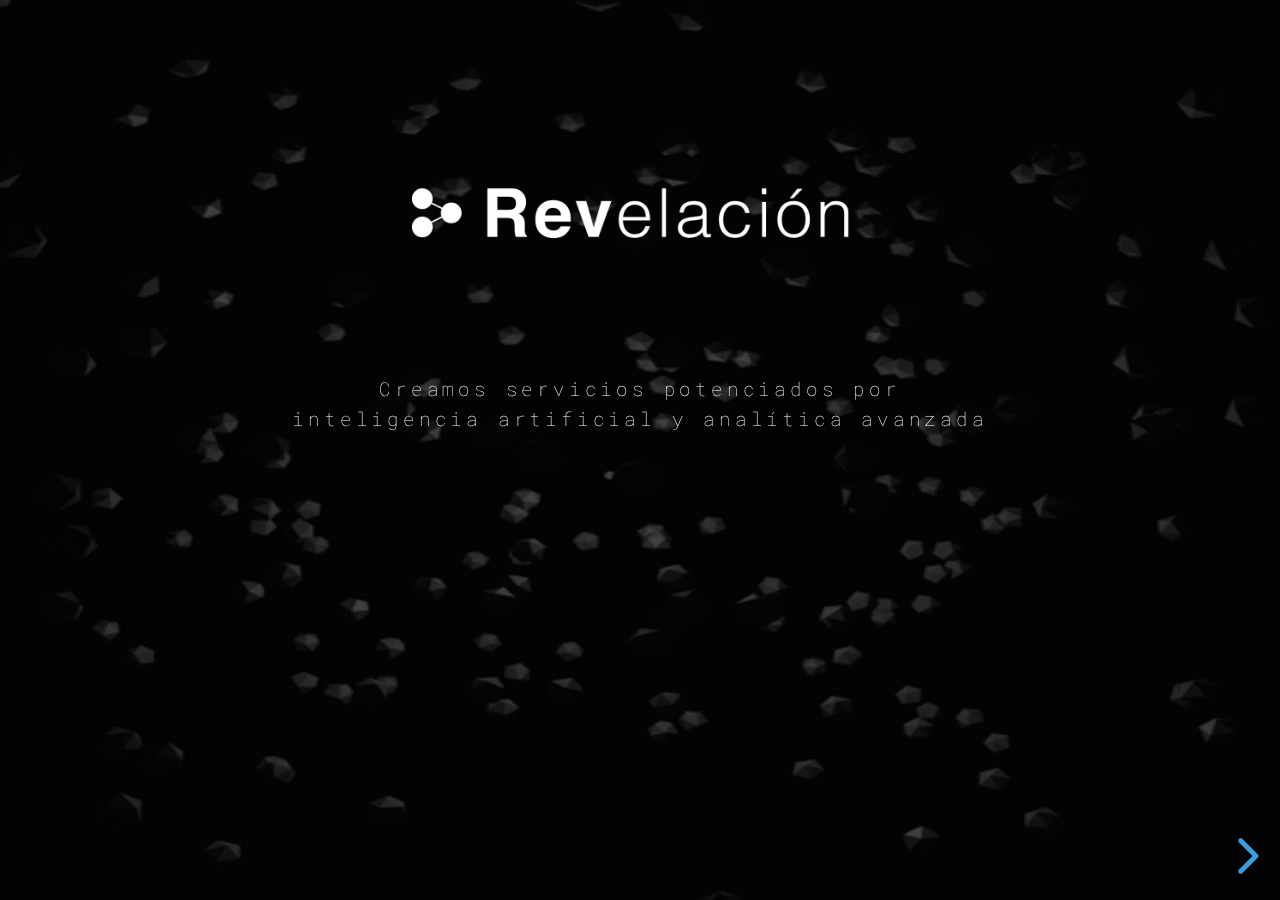
==== commit f7fadb20: "Added gif background, modified page whatwedo and added projects page" ====
--- a/index.html
+++ b/index.html
@@ -1,58 +1,81 @@
 <!doctype html>
 <html>
-  <head>
-    <meta charset="utf-8">
-    <meta name="viewport" content="width=device-width, initial-scale=1.0, maximum-scale=1.0, user-scalable=no">
-    <title>Revelación</title>
-    <link rel="stylesheet" href="public/css/reset.css">
-    <link rel="stylesheet" href="public/css/reveal.css">
-    <link href="https://fonts.googleapis.com/css2?family=Roboto+Mono:ital,wght@0,100;0,300;0,400;0,600;0,700;1,100;1,200;1,300;1,600&display=swap" rel="stylesheet">
-    <link rel="stylesheet" href="public/css/black.css" id="theme">
-    <link rel="icon" href="public/iconfav.png">
-    <!-- Theme used for syntax highlighted code -->
-    <!-- <link rel="stylesheet" href="plugin/highlight/monokai.css" id="highlight-theme"> -->
-  </head>
-  <body>
+
+<head>
+  <meta charset="utf-8">
+  <meta name="viewport" content="width=device-width, initial-scale=1.0, maximum-scale=1.0, user-scalable=no">
+  <title>Revelación</title>
+  <link rel="stylesheet" href="public/css/reset.css">
+  <link rel="stylesheet" href="public/css/reveal.css">
+  <link
+    href="https://fonts.googleapis.com/css2?family=Roboto+Mono:ital,wght@0,100;0,300;0,400;0,600;0,700;1,100;1,200;1,300;1,600&display=swap"
+    rel="stylesheet">
+  <link rel="stylesheet" href="public/css/black.css" id="theme">
+  <link rel="icon" href="public/iconfav.png">
+  <!-- Theme used for syntax highlighted code -->
+  <!-- <link rel="stylesheet" href="plugin/highlight/monokai.css" id="highlight-theme"> -->
+</head>
+
+<body>
   <div class="reveal">
     <div class="slides">
-      <section data-background-video="public/1.mp4" data-background-video-loop data-background-video-muted data-background-opacity="0.25">
-	<div class="display-none" style="visibility: hidden;"><h4 class="light-text">Creamos servicios potenciados por</h4> <h4 class="light-text"> inteligencia artificial y analítica avanzada</h4></div>
-	<img class="" src="public/revelacion.png" width="600">
-	<h4 class="light-text">Creamos servicios potenciados por</h4> <h4 class="light-text"> inteligencia artificial y analítica avanzada</h4>
-      </section>
-      <section class="full" data-background-video="public/2.mp4" data-background-video-loop data-background-video-muted data-background-opacity="0.95">
-	<div class="container-full">
-	  <div class="value-container">
-	    <div id="value-mission" class="value-link">
-	      <h1>Misión</h1>
-	    </div>
-	    <div id="value-vision" class="value-link">
-	      <h1>Visión</h1>
-	    </div>
-	    <div id="value-valores" class="value-link">
-	      <h1>Valores</h1>
-	    </div>
-	  </div>
-	  <div class="value-box">
-	  <div class="value-text">
-	    <div id="mission-description" class="value-description">
-	      <p>Nuestra #misión es mejorar la calidad de vida e incrementar los beneficios de nuestros socios y clientes a través de soluciones y servicios potenciados por inteligencia artificial y analítica avanzada.</p>
-	    </div>
-	    <div id="vision-description" class="value-description">
-	      <p>Nuestra #visión,  que todas las personas y organizaciones, se beneficien usando ciencia de datos.</p>
-	    </div>
-	    <div id="valores-description" class="value-description align-left">
-	      <p>Innovación</p>
-	      <p>People first</p>
-	      <p>Agilidad</p>
-	      <p>Transparencia</p>
-	    </div>
-	    <div>
-	  </div>
-	</div>
-      </section>
-      <section class="full" data-background-video="public/3.mp4" data-background-video-loop data-background-video-muted data-background-opacity="0.25">
-	<div class="container">          
+      <!-- Home - Slide 1 -->
+      <section>
+        <div class="gif-background home">
+          <img src="public/giphy-12.gif" alt="background home">
+        </div>
+        <div class="display-none" style="visibility: hidden;">
+          <h4 class="light-text">Creamos servicios potenciados por</h4>
+          <h4 class="light-text"> inteligencia artificial y analítica avanzada</h4>
+        </div>
+        <img class="" src="public/revelacion.png" width="600">
+        <h4 class="light-text">Creamos servicios potenciados por</h4>
+        <h4 class="light-text"> inteligencia artificial y analítica avanzada</h4>
+
+      </section>
+
+      <!-- Info about Rev - Slide 2 -->
+      <section class="full">
+        <div class="container-full">
+          <div class="gif-background mision">
+            <img src="public/giphy-21_1.gif" alt="Mision background">
+          </div>
+          <div class="value-container">
+            <div id="value-mission" class="value-link">
+              <h1>Misión</h1>
+            </div>
+            <div id="value-vision" class="value-link">
+              <h1>Visión</h1>
+            </div>
+            <div id="value-valores" class="value-link">
+              <h1>Valores</h1>
+            </div>
+          </div>
+          <div class="value-box">
+            <div class="value-text">
+              <div id="mission-description" class="value-description">
+                <p>Nuestra #misión es mejorar la calidad de vida e incrementar los beneficios de nuestros socios y
+                  clientes a través de soluciones y servicios potenciados por inteligencia artificial y analítica
+                  avanzada.</p>
+              </div>
+              <div id="vision-description" class="value-description">
+                <p>Nuestra #visión, que todas las personas y organizaciones, se beneficien usando ciencia de datos.</p>
+              </div>
+              <div id="valores-description" class="value-description align-left">
+                <p>Innovación</p>
+                <p>People first</p>
+                <p>Agilidad</p>
+                <p>Transparencia</p>
+              </div>
+              <div>
+              </div>
+            </div>
+      </section>
+
+      <!-- Team Rev - Slide 3 -->
+      <section class="full" data-background-video="public/3.mp4" data-background-video-loop data-background-video-muted
+        data-background-opacity="0.25">
+        <div class="container">
           <div class="profile">
             <div class="profile-avatar">
               <a href="https://www.linkedin.com/in/ezequielniedfeld/" target="_blank">
@@ -67,7 +90,7 @@
           <div class="profile">
             <div class="profile-avatar">
               <a href="https://www.linkedin.com/in/matias-ezequiel-szeinfeld-3420011a4/" target="_blank">
-              <img class="avatar" src="public/avatar-matt.jpg" alt="Matías Szeinfeld">
+                <img class="avatar" src="public/avatar-matt.jpg" alt="Matías Szeinfeld">
               </a>
             </div>
             <div class="profile-description">
@@ -86,95 +109,200 @@
               <h5 class="avatar-subtitle">Creative leader</h5>
             </div>
           </div>
-         </div>
+        </div>
         <div class="bottom-info">
           <div class="description">
-            <a href="https://www.notion.so/Job-Board-c12160c2603a4c38aabc9b10d3576bc5" target="_blank" class="title">&#x1F449 sumate &#x1F448</a>
+            <a href="https://www.notion.so/Job-Board-c12160c2603a4c38aabc9b10d3576bc5" target="_blank"
+              class="title">&#x1F449 sumate &#x1F448</a>
             <h3 class="subtitle">sumate@revelaciondata.com.ar</h3>
           </div>
         </div>
-        </section>
-	<section data-background-video="public/4.mp4" data-background-video-loop data-background-video-muted data-background-opacity="1">
-          <div class="whatwedo">          
-            <h3>Desarrollamos e implementamos <span class="blackmark"> soluciones de vanguardia </span> para resolver problemas de negocio, capitalizar oportunidades de mejora y <span class="blackmark">liderar la transformación digital</span> en las industrias del petróleo, logística, banca, finanzas, seguros, marketing y recursos humanos.</h3>
-
-            <h3>Somos <span class="blackmark">Revelación</span>, el descubrimiento o manifestación de algo oculto o desconocido.</h3>
+      </section>
+
+      <!-- What we do - Slide 4 -->
+      <section style="height: 100%;">
+        <div class="whatwedo full">
+          <div class="moon">
+            <img src="public/giphy2.gif" alt="Moon">
+          </div>
+          <div class="info full">
+            <h3>Desarrollamos e implementamos <span class="blackmark"> soluciones de vanguardia </span> para resolver
+              problemas de negocio, capitalizar oportunidades de mejora y <span class="blackmark">liderar la
+                transformación digital</span>.</h3>
+
+            <h3>Somos <span class="blackmark">Revelación</span>, el descubrimiento o manifestación de algo oculto o
+              desconocido.</h3>
 
             <h3>Encontramos en tus <span class="blackmark">datos</span> lo que no imaginabas.</h3>
-          </div>
-        </section>
-	<section class="full" data-background-video="public/5.mp4" data-background-video-loop data-background-video-muted data-background-opacity="0.25">
-          <div class="container-full">
-            <div class="description">
-              <h3 class="title">contactanos</h3>
-              <h2 class="subtitle"><a href="mailto:hola@revelaciondata.com.ar">hola@revelaciondata.com.ar</a></h2>
-            </div>
-          </div>
-          <div class="bottom-info">
-            <div class="description">
-              <a href="https://www.linkedin.com/company/revelaciondata/" target="_blank">
-                <img class="linkedin" src="public/linkedin.png" alt="linkedin revelación" width="36">
-              </a>            
-            </div>
-          </div>
-        </section>
-	<section class="full" data-background-video="public/6.mp4" data-background-video-loop data-background-video-muted data-background-opacity="0.55">
-          <div class="container-full">
-	    <div class="description">
+
+          </div>
+        </div>
+      </section>
+
+      <!-- Projects - Slide 5 -->
+      <section id="projects" style="height: 100%;">
+        <div class="projects">
+          <div class="gif-background projects">
+            <img src="public/giphy1.gif" alt="Projects background">
+          </div>
+          <div class="projects-container">
+            <div class="projects-first-line">
+              <div id="energy-project" class="project">
+                <span class="project-name">energía</span>
+                <div class="project-logos">
+                  <img class="project-logo" src="public/welli-logo.svg" alt="Welli logo">
+                  <img class="project-logo" src="public/ww-logo.svg" alt="ww logo">
+                </div>
+              </div>
+              <div id="insurer-project" class="project">
+                <span class="project-name">seguros</span>
+                <div class="project-logos">
+                  <img class="project-logo" src="public/asegu-logo.svg" alt="Asegu logo">
+                  <img class="project-logo" src="public/autoinspector-logo.svg" alt="Autoinspector logo">
+                </div>
+              </div>
+              <div id="audit-project" class="project">
+                <span class="project-name">auditoría</span>
+                <div class="project-logos">
+                  <img class="project-logo" src="public/parallel-logo.svg" alt="Parallel logo">
+                </div>
+              </div>
+              <div id="logistics-project" class="project">
+                <span class="project-name">logística</span>
+                <div class="project-logos">
+                  <img class="project-logo" src="public/satu-logo.svg" alt="Satu logo">
+                </div>
+              </div>
+            </div>
+            <div class="projects-second-line">
+              <div class="project">
+                <span class="project-name">people</span>
+              </div>
+              <div class="project">
+                <span class="project-name">marketing</span>
+              </div>
+              <div class="project">
+                <span class="project-name">software</span>
+              </div>
+              <div class="project">
+                <span class="project-name">supply chain</span>
+              </div>
+            </div>
+          </div>
+        </div>
+      </section>
+
+      <!-- Contact us - Slide 6 -->
+      <section class="full">
+        <div class="gif-background contact">
+          <img src="public/giphy-final.gif" alt="Background contact">
+        </div>
+        <div class="container-full">
+          <div class="description">
+            <h3 class="title">contactanos</h3>
+            <h2 class="subtitle"><a href="mailto:hola@revelaciondata.com.ar">hola@revelaciondata.com.ar</a></h2>
+          </div>
+        </div>
+        <div class="bottom-info">
+          <div class="description">
+            <a href="https://www.linkedin.com/company/revelaciondata/" target="_blank">
+              <img class="linkedin" src="public/linkedin.png" alt="linkedin revelación" width="36">
+            </a>
+          </div>
+        </div>
+      </section>
+
+      <!-- Final page - Slide 7 -->
+      <section class="full">
+        <div class="gif-background final-page">
+          <img src="public/giphy-19.gif" alt="Background final">
+        </div>
+        <div class="container-full">
+          <div class="description">
             <img class="icon" src="public/icon.png" width="64">
             <h3 class="title primary-text">potenciamos <span class="light-text">tus datos</span></h3>
-	    </div>
-          </div>
-	  <div class="bottom-info">
-	    <div class="link-home">
-	      <a href="#/0">home</a>
-	    </div>
-	  </div>
-        </section>
-      </div>
+          </div>
+        </div>
+        <div class="bottom-info">
+          <div class="link-home">
+            <a href="#/0">home</a>
+          </div>
+        </div>
+      </section>
     </div>
-    <script src="public/js/reveal.js"></script>
-    <script>
+  </div>
+  <script src="public/js/reveal.js"></script>
+  <script>
     // More info about initialization & config:
     // - https://revealjs.com/initialization/
     // - https://revealjs.com/config/
     Reveal.initialize({
-    // Factor of the display size that should remain empty around
-    // the content
-    width: "100%",
-    height:"100%",
-    margin: 0.04,
-    // Bounds for smallest/largest possible scale to apply to content
-    minScale: 0.2,
-    maxScale: 2.0,
-    hash: true,
-    // Learn about plugins: https://revealjs.com/plugins/
-    plugins: [ ]
+      // Factor of the display size that should remain empty around
+      // the content
+      width: "100%",
+      height: "100%",
+      margin: 0,
+      // Bounds for smallest/largest possible scale to apply to content
+      minScale: 0.2,
+      maxScale: 2.0,
+      hash: true,
+      // Learn about plugins: https://revealjs.com/plugins/
+      plugins: []
     });
-    document.getElementById('value-mission').onmouseover = function(){
+    document.getElementById('value-mission').onmouseover = function () {
       document.getElementById('mission-description').style.visibility = "visible";
     }
 
-    document.getElementById('value-mission').onmouseout = function(){
+    document.getElementById('value-mission').onmouseout = function () {
       document.getElementById('mission-description').style.visibility = "hidden";
     }
 
-        document.getElementById('value-vision').onmouseover = function(){
+    document.getElementById('value-vision').onmouseover = function () {
       document.getElementById('vision-description').style.visibility = "visible";
     }
 
-    document.getElementById('value-vision').onmouseout = function(){
+    document.getElementById('value-vision').onmouseout = function () {
       document.getElementById('vision-description').style.visibility = "hidden";
     }
 
-        document.getElementById('value-valores').onmouseover = function(){
+    document.getElementById('value-valores').onmouseover = function () {
       document.getElementById('valores-description').style.visibility = "visible";
     }
 
-    document.getElementById('value-valores').onmouseout = function(){
+    document.getElementById('value-valores').onmouseout = function () {
       document.getElementById('valores-description').style.visibility = "hidden";
     }
 
-    </script>
-  </body>
-</html>
+    // Projects interactions
+    document.getElementById('energy-project').onmouseover = function () {
+      document.getElementById('energy-project').classList.add('show');
+    }
+    document.getElementById('energy-project').onmouseout = function () {
+      document.getElementById('energy-project').classList.remove('show');
+    }
+
+    document.getElementById('insurer-project').onmouseover = function () {
+      document.getElementById('insurer-project').classList.add('show');
+    }
+    document.getElementById('insurer-project').onmouseout = function () {
+      document.getElementById('insurer-project').classList.remove('show');
+    }
+
+    document.getElementById('audit-project').onmouseover = function () {
+      document.getElementById('audit-project').classList.add('show');
+    }
+    document.getElementById('audit-project').onmouseout = function () {
+      document.getElementById('audit-project').classList.remove('show');
+    }
+
+    document.getElementById('logistics-project').onmouseover = function () {
+      document.getElementById('logistics-project').classList.add('show');
+    }
+    document.getElementById('logistics-project').onmouseout = function () {
+      document.getElementById('logistics-project').classList.remove('show');
+    }
+
+  </script>
+</body>
+
+</html>--- a/public/css/black.css
+++ b/public/css/black.css
@@ -4,8 +4,15 @@
  * By Hakim El Hattab, http://hakim.se
  */
 @import url(./fonts/source-sans-pro/source-sans-pro.css);
-section.has-light-background, section.has-light-background h1, section.has-light-background h2, section.has-light-background h3, section.has-light-background h4, section.has-light-background h5, section.has-light-background h6 {
-  color: #222; }
+section.has-light-background,
+section.has-light-background h1,
+section.has-light-background h2,
+section.has-light-background h3,
+section.has-light-background h4,
+section.has-light-background h5,
+section.has-light-background h6 {
+  color: #222;
+}
 
 /*********************************************
  * GLOBAL STYLES
@@ -33,32 +40,38 @@
   --link-color: #42affa;
   --link-color-hover: #8dcffc;
   --selection-background-color: #bee4fd;
-  --selection-color: #fff; }
+  --selection-color: #fff;
+}
 
 .reveal-viewport {
   background: #000;
-  background-color: #000; }
+  background-color: #000;
+}
 
 .reveal {
-  font-family:  'Roboto Mono', monospace;
+  font-family: 'Roboto Mono', monospace;
   font-size: 16px;
   font-weight: normal;
-  color: #fff; }
+  color: #fff;
+}
 
 .reveal ::selection {
   color: #fff;
   background: #bee4fd;
-  text-shadow: none; }
+  text-shadow: none;
+}
 
 .reveal ::-moz-selection {
   color: #fff;
   background: #bee4fd;
-  text-shadow: none; }
+  text-shadow: none;
+}
 
 .reveal .slides section,
 .reveal .slides section > section {
   line-height: 1.3;
-  font-weight: inherit; }
+  font-weight: inherit;
+}
 
 /*********************************************
  * HEADERS
@@ -73,39 +86,45 @@
   color: #fff;
   font-family: 'Roboto Mono', monospace;
   text-shadow: none;
-  white-space: 2; 
-  letter-spacing: 0.25em;}
+  white-space: 2;
+  letter-spacing: 0.25em;
+}
 
 .reveal h1 {
-  font-size: 2.5em; }
+  font-size: 2.5em;
+}
 
 .reveal h2 {
-  font-size: 1.9em; }
+  font-size: 1.9em;
+}
 
 .reveal h3 {
-  font-size: 1.4em; }
+  font-size: 1.4em;
+}
 
 .reveal h4 {
-  font-size: 1.2em; 
+  font-size: 1.2em;
 }
 
 .reveal h5 {
-  font-size: 1em; 
+  font-size: 1em;
 }
 
 .reveal h6 {
-  font-size: 0.8em; 
+  font-size: 0.8em;
 }
 
 .reveal h1 {
-  text-shadow: none; }
+  text-shadow: none;
+}
 
 /*********************************************
  * OTHER
  *********************************************/
 .reveal p {
   margin: 20px 0;
-  line-height: 1.3; }
+  line-height: 1.3;
+}
 
 /* Remove trailing margins after titles */
 .reveal h1:last-child,
@@ -114,53 +133,65 @@
 .reveal h4:last-child,
 .reveal h5:last-child,
 .reveal h6:last-child {
-  margin-bottom: 0; }
+  margin-bottom: 0;
+}
 
 /* Ensure certain elements are never larger than the slide itself */
 .reveal img,
 .reveal video,
 .reveal iframe {
   max-width: 95%;
-  max-height: 95%; }
+  max-height: 95%;
+}
 
 .reveal strong,
 .reveal b {
-  font-weight: bold; }
+  font-weight: bold;
+}
 
 .reveal em {
-  font-style: italic; }
+  font-style: italic;
+}
 
 .reveal ol,
 .reveal dl,
 .reveal ul {
   display: inline-block;
   text-align: left;
-  margin: 0 0 0 1em; }
+  margin: 0 0 0 1em;
+}
 
 .reveal ol {
-  list-style-type: decimal; }
+  list-style-type: decimal;
+}
 
 .reveal ul {
-  list-style-type: disc; }
+  list-style-type: disc;
+}
 
 .reveal ul ul {
-  list-style-type: square; }
+  list-style-type: square;
+}
 
 .reveal ul ul ul {
-  list-style-type: circle; }
+  list-style-type: circle;
+}
 
 .reveal ul ul,
 .reveal ul ol,
 .reveal ol ol,
 .reveal ol ul {
   display: block;
-  margin-left: 40px; }
+  margin-left: 40px;
+}
 
 .reveal dt {
-  font-weight: bold; }
+  font-weight: bold;
+}
 
 .reveal dd {
-  margin-left: 40px; }
+  margin-left: 40px;
+}
 
 .reveal blockquote {
   display: block;
@@ -170,14 +201,17 @@
   padding: 5px;
   font-style: italic;
   background: rgba(255, 255, 255, 0.05);
-  box-shadow: 0px 0px 2px rgba(0, 0, 0, 0.2); }
+  box-shadow: 0px 0px 2px rgba(0, 0, 0, 0.2);
+}
 
 .reveal blockquote p:first-child,
 .reveal blockquote p:last-child {
-  display: inline-block; }
+  display: inline-block;
+}
 
 .reveal q {
-  font-style: italic; }
+  font-style: italic;
+}
 
 .reveal pre {
   display: block;
@@ -189,64 +223,78 @@
   font-family: monospace;
   line-height: 1.2em;
   word-wrap: break-word;
-  box-shadow: 0px 5px 15px rgba(0, 0, 0, 0.15); }
+  box-shadow: 0px 5px 15px rgba(0, 0, 0, 0.15);
+}
 
 .reveal code {
   font-family: monospace;
-  text-transform: none; }
+  text-transform: none;
+}
 
 .reveal pre code {
   display: block;
   padding: 5px;
   overflow: auto;
   max-height: 400px;
-  word-wrap: normal; }
+  word-wrap: normal;
+}
 
 .reveal table {
   margin: auto;
   border-collapse: collapse;
-  border-spacing: 0; }
+  border-spacing: 0;
+}
 
 .reveal table th {
-  font-weight: bold; }
+  font-weight: bold;
+}
 
 .reveal table th,
 .reveal table td {
   text-align: left;
   padding: 0.2em 0.5em 0.2em 0.5em;
-  border-bottom: 1px solid; }
-
-.reveal table th[align="center"],
-.reveal table td[align="center"] {
-  text-align: center; }
-
-.reveal table th[align="right"],
-.reveal table td[align="right"] {
-  text-align: right; }
+  border-bottom: 1px solid;
+}
+
+.reveal table th[align='center'],
+.reveal table td[align='center'] {
+  text-align: center;
+}
+
+.reveal table th[align='right'],
+.reveal table td[align='right'] {
+  text-align: right;
+}
 
 .reveal table tbody tr:last-child th,
 .reveal table tbody tr:last-child td {
-  border-bottom: none; }
+  border-bottom: none;
+}
 
 .reveal sup {
   vertical-align: super;
-  font-size: smaller; }
+  font-size: smaller;
+}
 
 .reveal sub {
   vertical-align: sub;
-  font-size: smaller; }
+  font-size: smaller;
+}
 
 .reveal small {
   display: inline-block;
   font-size: 0.6em;
   line-height: 1.2em;
-  vertical-align: top; }
+  vertical-align: top;
+}
 
 .reveal small * {
-  vertical-align: top; }
+  vertical-align: top;
+}
 
 .reveal img {
-  margin: 20px 0; }
+  margin: 20px 0;
+}
 
 /*********************************************
  * LINKS
@@ -254,98 +302,122 @@
 .reveal a {
   color: #fff;
   text-decoration: none;
-  transition: color .15s ease; }
+  transition: color 0.15s ease;
+}
 
 .reveal a:hover {
   color: #fff;
   text-shadow: none;
-  border: none; }
+  border: none;
+}
 
 .reveal .roll span:after {
   color: #fff;
-  background: #068de9; }
+  background: #068de9;
+}
 
 /*********************************************
  * Frame helper
  *********************************************/
 .reveal .r-frame {
   border: 4px solid #fff;
-  box-shadow: 0 0 10px rgba(0, 0, 0, 0.15); }
+  box-shadow: 0 0 10px rgba(0, 0, 0, 0.15);
+}
 
 .reveal a .r-frame {
-  transition: all .15s linear; }
+  transition: all 0.15s linear;
+}
 
 .reveal a:hover .r-frame {
   border-color: #42affa;
-  box-shadow: 0 0 20px rgba(0, 0, 0, 0.55); }
+  box-shadow: 0 0 20px rgba(0, 0, 0, 0.55);
+}
 
 /*********************************************
  * NAVIGATION CONTROLS
  *********************************************/
 .reveal .controls {
-  color: #42affa; }
+  color: #42affa;
+}
 
 /*********************************************
  * PROGRESS BAR
  *********************************************/
 .reveal .progress {
   background: rgba(0, 0, 0, 0.2);
-  color: #42affa; }
+  color: #42affa;
+}
 
 /*********************************************
  * PRINT BACKGROUND
  *********************************************/
 @media print {
   .backgrounds {
-    background-color: #191919; } }
-
+    background-color: #191919;
+  }
+}
 
 .reveal .mirrortext {
-    text-shadow: 0 0 0.15em #1da9cc;
-    user-select: none;
+  text-shadow: 0 0 0.15em #1da9cc;
+  user-select: none;
+  filter: blur(0.007em);
+  animation: shake 2.5s linear forwards;
+  animation-iteration-count: infinite;
+}
+
+@keyframes shake {
+  5%,
+  15%,
+  25%,
+  35%,
+  55%,
+  65%,
+  75%,
+  95% {
+    filter: blur(0.018em);
+    transform: translateY(0.018em) rotate(0deg);
+  }
+
+  10%,
+  30%,
+  40%,
+  50%,
+  70%,
+  80%,
+  90% {
+    filter: blur(0.01em);
+    transform: translateY(-0.018em) rotate(0deg);
+  }
+
+  20%,
+  60% {
+    filter: blur(0.03em);
+    transform: translate(-0.018em, 0.018em) rotate(0deg);
+  }
+
+  45%,
+  85% {
+    filter: blur(0.03em);
+    transform: translate(0.018em, -0.018em) rotate(0deg);
+  }
+
+  100% {
     filter: blur(0.007em);
-    animation: shake 2.5s linear forwards;
-    animation-iteration-count: infinite;
-}
-
-@keyframes shake {
-    5%, 15%, 25%, 35%, 55%, 65%, 75%, 95% {
-        filter: blur(0.018em);
-        transform: translateY(0.018em) rotate(0deg);
-    }
-
-    10%, 30%, 40%, 50%, 70%, 80%, 90% {
-        filter: blur(0.01em);
-        transform: translateY(-0.018em) rotate(0deg);
-    }
-
-    20%, 60% {
-        filter: blur(0.03em);
-        transform: translate(-0.018em, 0.018em) rotate(0deg);
-    }
-
-    45%, 85% {
-        filter: blur(0.03em);
-        transform: translate(0.018em, -0.018em) rotate(0deg);
-    }
-
-    100% {
-        filter: blur(0.007em);
-        transform: translate(0) rotate(-0.5deg);
-    }
+    transform: translate(0) rotate(-0.5deg);
+  }
 }
 
 .full {
-  height:100%;
-  width:100%;
+  height: 100%;
+  width: 100%;
 }
 
 .reveal .profile .avatar {
-   filter: brightness(80%);
-}
-
-.reveal .profile a:hover .avatar{
-  border: 10px solid rgba(196,196,196,0.2); 
+  filter: brightness(80%);
+}
+
+.reveal .profile a:hover .avatar {
+  border: 10px solid rgba(196, 196, 196, 0.2);
   filter: brightness(100%);
 }
 
@@ -353,19 +425,20 @@
   mix-blend-mode: saturation;
 }
 
-@media screen and (min-width: 300px) and (max-width: 820px) and (min-height: 540px) and  (max-height: 1280px){
+@media screen and (min-width: 300px) and (max-width: 820px) and (min-height: 540px) and (max-height: 1280px) {
   .reveal {
-    font-family:  'Roboto Mono', monospace;
+    font-family: 'Roboto Mono', monospace;
     font-size: 14px;
     font-weight: normal;
-    color: #fff; }
+    color: #fff;
+  }
 
   .reveal .display-none {
     display: none;
   }
   .reveal .value-container {
     display: flex;
-    justify-content: center; 
+    justify-content: center;
     flex-wrap: wrap;
     width: 90%;
   }
@@ -397,7 +470,7 @@
     line-height: 45px;
   }
 
-  .reveal #valores-description p{
+  .reveal #valores-description p {
     text-align: center;
     line-height: 15px;
     padding-top: 15px;
@@ -408,8 +481,8 @@
     flex-wrap: wrap;
     width: 100%;
     margin-top: 15%;
-    justify-content:  space-around;
-  } 
+    justify-content: space-around;
+  }
   .reveal .profile {
     font-size: 16px;
     flex-grow: 2;
@@ -417,7 +490,7 @@
     min-width: 100px;
   }
   .reveal .profile .avatar {
-    width:70px;
+    width: 70px;
     border-radius: 50%;
   }
 
@@ -454,12 +527,12 @@
     font-size: 16px;
     font-style: normal;
     margin-bottom: 0px;
-    font-weight: bold;;
+    font-weight: bold;
   }
 
   .reveal .description .subtitle {
     font-size: 16px;
-    margin-top: 2%;  
+    margin-top: 2%;
     font-style: normal;
     margin-bottom: 0px;
     font-weight: 100;
@@ -490,20 +563,20 @@
   }
 }
 
-@media screen and (min-width: 400px) and (max-width: 600px)  and  (min-height: 300px) and  (max-height: 440px) {
+@media screen and (min-width: 400px) and (max-width: 600px) and (min-height: 300px) and (max-height: 440px) {
   .reveal .profile {
     flex-grow: 2;
     flex-basis: 50%;
     min-width: 100px;
   }
   .reveal .profile .avatar {
-    width:80px;
+    width: 80px;
     border-radius: 50%;
-    border: 16px solid rgba(196,196,196,0.4);
-  }
-}
-
-@media screen and (min-width: 600px) and  (min-height: 400px) {
+    border: 16px solid rgba(196, 196, 196, 0.4);
+  }
+}
+
+@media screen and (min-width: 600px) and (min-height: 400px) {
   .reveal .value-container {
     display: flex;
     justify-content: space-between;
@@ -533,7 +606,7 @@
     line-height: 70px;
   }
 
-  .reveal #valores-description p{
+  .reveal #valores-description p {
     text-align: right;
     line-height: 35px;
     padding-top: 15px;
@@ -547,7 +620,7 @@
     height: 80%;
     justify-content: center;
     align-items: center;
-  }  
+  }
 
   .reveal .profile {
     flex-grow: 1;
@@ -556,13 +629,40 @@
   }
 
   .reveal .profile .avatar {
-    width:128px;
+    width: 128px;
     border-radius: 50%;
   }
 
- .reveal .whatwedo {
-    width: 60%;
-    margin-left: 4%;
+  .reveal .whatwedo {
+    display: flex;
+    justify-content: flex-end;
+    align-items: stretch;
+    height: 100%;
+    background: #16171d;
+  }
+
+  .reveal .whatwedo .moon {
+    width: 50%;
+    height: 100vh;
+    position: absolute;
+    left: 0;
+  }
+
+  .reveal .whatwedo .moon img {
+    max-height: 100%;
+    height: 100%;
+    width: 100%;
+    max-width: 100%;
+    margin: 0;
+    padding: 0;
+    display: block;
+  }
+
+  .reveal .whatwedo .info {
+    padding: 5rem 0;
+    width: 50%;
+    z-index: 1;
+    margin-right: 2rem;
   }
 
   .reveal .whatwedo h3 {
@@ -571,8 +671,8 @@
     font-style: normal;
     font-weight: 200;
     letter-spacing: 0.3em;
-    line-height: 45px;
-    margin-top: 5%;
+    line-height: 25px;
+    margin-top: 10%;
   }
 
   .reveal .whatwedo .blackmark {
@@ -584,11 +684,11 @@
   .reveal .description .title {
     font-style: normal;
     margin-bottom: 0px;
-    font-weight: bold;;
+    font-weight: bold;
   }
 
   .reveal .description .subtitle {
-    margin-top: 2%;  
+    margin-top: 2%;
     font-style: normal;
     margin-bottom: 0px;
     font-weight: 100;
@@ -618,7 +718,7 @@
   }
 }
 
-@media screen and (min-width: 1024px) and  (min-height: 700px) {
+@media screen and (min-width: 1024px) and (min-height: 700px) {
   .reveal .value-container {
     display: flex;
     justify-content: space-between;
@@ -647,7 +747,7 @@
     line-height: 70px;
   }
 
-  .reveal #valores-description p{
+  .reveal #valores-description p {
     text-align: right;
     line-height: 35px;
     padding-top: 15px;
@@ -660,7 +760,7 @@
     height: 80%;
     justify-content: center;
     align-items: center;
-  }  
+  }
 
   .reveal .profile {
     flex-grow: 1;
@@ -669,7 +769,7 @@
   }
 
   .reveal .profile .avatar {
-    width:156px;
+    width: 156px;
     border-radius: 50%;
   }
 
@@ -697,11 +797,11 @@
   .reveal .description .title {
     font-style: normal;
     margin-bottom: 0px;
-    font-weight: bold;;
+    font-weight: bold;
   }
 
   .reveal .description .subtitle {
-    margin-top: 2%;  
+    margin-top: 2%;
     font-style: normal;
     margin-bottom: 0px;
     font-weight: 100;
@@ -734,7 +834,7 @@
   }
 }
 
-@media screen and (min-width: 1600px) and  (min-height: 920px) {
+@media screen and (min-width: 1600px) and (min-height: 920px) {
   .reveal .value-container {
     display: flex;
     justify-content: space-between;
@@ -763,7 +863,7 @@
     line-height: 70px;
   }
 
-  .reveal #valores-description p{
+  .reveal #valores-description p {
     text-align: right;
     line-height: 35px;
     padding-top: 15px;
@@ -776,7 +876,7 @@
     height: 80%;
     justify-content: center;
     align-items: center;
-  }  
+  }
   .reveal .profile {
     flex-grow: 1;
     flex-basis: 24%;
@@ -784,7 +884,7 @@
   }
 
   .reveal .profile .avatar {
-    width:156px;
+    width: 156px;
     border-radius: 50%;
   }
 
@@ -812,11 +912,11 @@
   .reveal .description .title {
     font-style: normal;
     margin-bottom: 0px;
-    font-weight: bold;;
+    font-weight: bold;
   }
 
   .reveal .description .subtitle {
-    margin-top: 2%;  
+    margin-top: 2%;
     font-style: normal;
     margin-bottom: 0px;
     font-weight: 100;
@@ -854,13 +954,10 @@
   letter-spacing: 0.25em;
 }
 
-.reveal .profile .avatar border {
-}
-
 .reveal .bottom-info {
   bottom: 2%;
   width: 100%;
-  position:absolute;
+  position: absolute;
 }
 
 .reveal .container-full {
@@ -871,10 +968,10 @@
   justify-content: center;
   align-items: center;
   align-content: center;
-} 
+}
 
 .reveal .description {
-    flex-grow: 1;
+  flex-grow: 1;
 }
 
 .reveal .bottom-info .description .linkedin {
@@ -899,7 +996,7 @@
 
 .reveal .container-full .value-container .value-link h1:hover {
   color: #000;
-  background-color: rgba(255,255,255,0.0);
+  background-color: rgba(255, 255, 255, 0);
   font-weight: 600;
 }
 
@@ -921,10 +1018,151 @@
 }
 
 .reveal html.dim .backgrounds {
-   -webkit-filter: blur(50px) saturate(.5) brightness(.8);
-   -moz-filter: blur(40px) saturate(.7) brightness(.9);
-   -o-filter: blur(40px) saturate(.7) brightness(.9);
-   -ms-filter: blur(40px) saturate(.7) brightness(.9);
-   filter: blur(40px) saturate(.7) brightness(.9);
-}
-
+  -webkit-filter: blur(50px) saturate(0.5) brightness(0.8);
+  -moz-filter: blur(40px) saturate(0.7) brightness(0.9);
+  -o-filter: blur(40px) saturate(0.7) brightness(0.9);
+  -ms-filter: blur(40px) saturate(0.7) brightness(0.9);
+  filter: blur(40px) saturate(0.7) brightness(0.9);
+}
+
+/* Home Slide */
+.gif-background {
+  position: absolute;
+  height: 100vh;
+  right: 0;
+  left: 0;
+  top: 0;
+  bottom: 0;
+  z-index: -1;
+}
+
+.gif-background img {
+  max-width: 100%;
+  width: 100%;
+  max-height: 100%;
+  height: 100%;
+  padding: 0;
+  margin: 0;
+}
+
+.gif-background.home img {
+  opacity: 0.25;
+}
+
+.gif-background.mision img {
+  opacity: 0.95;
+}
+
+.gif-background.contact img {
+  opacity: 0.25;
+}
+
+.gif-background.final-page img {
+  opacity: 0.55;
+}
+
+.projects {
+  height: 100%;
+  display: flex;
+}
+.projects-container {
+  width: 80%;
+  height: 45%;
+  margin: auto;
+  display: flex;
+  justify-content: space-between;
+  flex-wrap: wrap;
+}
+
+.project {
+  width: 20%;
+  height: 20px;
+  background: rgba(0, 0, 0, 0.8);
+  padding: 1rem 0.2rem;
+  font-weight: 400;
+  display: flex;
+  justify-content: flex-start;
+  flex-direction: column;
+  align-items: center;
+  transition: 0.2s ease-in-out;
+}
+
+.project .project-name {
+  font-weight: 300;
+}
+
+.project .project-logos {
+  margin-top: 0.4rem;
+  height: 130px;
+  visibility: hidden;
+}
+
+.project .project-logos .project-logo {
+  height: 80px;
+  padding: 0;
+  margin: 0;
+  display: block;
+  width: 100%;
+  max-width: 100%;
+  max-height: 100%;
+}
+
+.project.show {
+  height: 150px;
+}
+
+.project.show .project-logos {
+  visibility: visible;
+}
+
+.projects-second-line,
+.projects-first-line {
+  display: flex;
+  width: 100%;
+  justify-content: space-between;
+  align-self: flex-end;
+}
+
+.projects-first-line {
+  align-self: flex-start;
+}
+
+@media screen and (max-width: 560px) {
+  .projects-second-line,
+  .projects-first-line {
+    width: 48%;
+    display: block;
+  }
+  .project {
+    width: 100%;
+    margin-bottom: 1rem;
+  }
+  .projects-second-line {
+    align-self: flex-start;
+  }
+}
+
+@media screen and (max-width: 760px) {
+  .reveal .whatwedo {
+    width: 100% !important;
+    margin: 0 !important;
+  }
+
+  .reveal .whatwedo .moon {
+    right: 0;
+    opacity: 0.1;
+    position: absolute;
+  }
+
+  .reveal .whatwedo .info {
+    width: 95%;
+    margin: 0 auto;
+    display: flex;
+    flex-direction: column;
+    justify-content: center;
+  }
+
+  .reveal .whatwedo h3 {
+    text-align: center;
+  }
+}
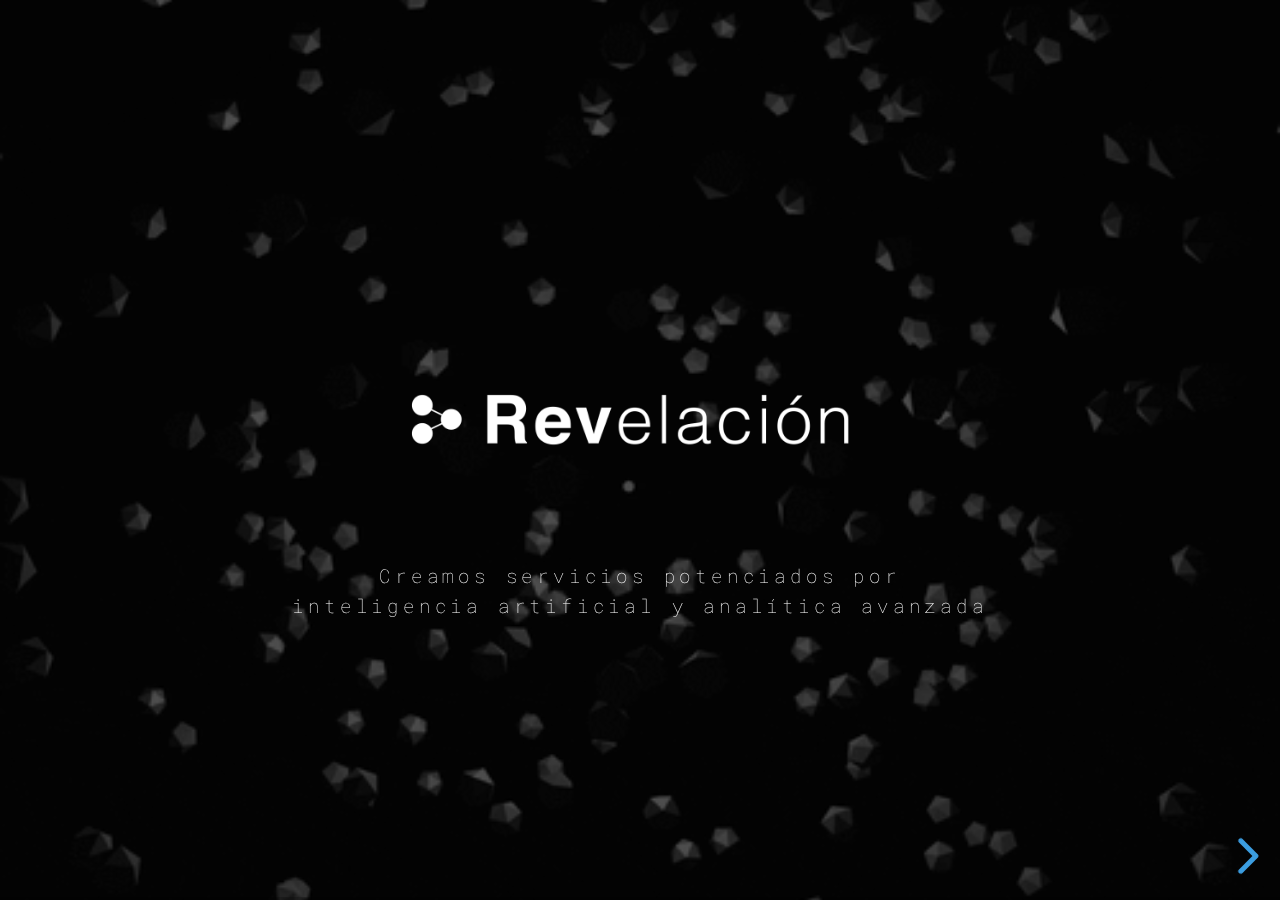
==== commit eec69b20: "Fixed backgrounds and layout" ====
--- a/index.html
+++ b/index.html
@@ -20,26 +20,17 @@
   <div class="reveal">
     <div class="slides">
       <!-- Home - Slide 1 -->
-      <section>
-        <div class="gif-background home">
-          <img src="public/giphy-12.gif" alt="background home">
-        </div>
-        <div class="display-none" style="visibility: hidden;">
-          <h4 class="light-text">Creamos servicios potenciados por</h4>
-          <h4 class="light-text"> inteligencia artificial y analítica avanzada</h4>
-        </div>
-        <img class="" src="public/revelacion.png" width="600">
+      <section data-background-image="public/giphy-12.gif" data-background-size='cover' data-background-opacity='0.3'>
+        <img class="" src="public/revelacion.png" width="600" style="margin: 0;">
         <h4 class="light-text">Creamos servicios potenciados por</h4>
         <h4 class="light-text"> inteligencia artificial y analítica avanzada</h4>
 
       </section>
 
       <!-- Info about Rev - Slide 2 -->
-      <section class="full">
+      <section class="full" data-background-image="public/giphy-21_1.gif" data-background-size='cover'
+        data-background-opacity='0.9'>
         <div class="container-full">
-          <div class="gif-background mision">
-            <img src="public/giphy-21_1.gif" alt="Mision background">
-          </div>
           <div class="value-container">
             <div id="value-mission" class="value-link">
               <h1>Misión</h1>
@@ -140,11 +131,9 @@
       </section>
 
       <!-- Projects - Slide 5 -->
-      <section id="projects" style="height: 100%;">
+      <section id="projects" style="height: 100%;" data-background-image="public/giphy1.gif"
+        data-background-size='cover' data-background-opacity='0.9'>
         <div class="projects">
-          <div class="gif-background projects">
-            <img src="public/giphy1.gif" alt="Projects background">
-          </div>
           <div class="projects-container">
             <div class="projects-first-line">
               <div id="energy-project" class="project">
@@ -193,10 +182,8 @@
       </section>
 
       <!-- Contact us - Slide 6 -->
-      <section class="full">
-        <div class="gif-background contact">
-          <img src="public/giphy-final.gif" alt="Background contact">
-        </div>
+      <section class="full" data-background-image="public/giphy-final.gif" data-background-size='cover'
+        data-background-opacity='0.25'>
         <div class="container-full">
           <div class="description">
             <h3 class="title">contactanos</h3>
@@ -213,10 +200,8 @@
       </section>
 
       <!-- Final page - Slide 7 -->
-      <section class="full">
-        <div class="gif-background final-page">
-          <img src="public/giphy-19.gif" alt="Background final">
-        </div>
+      <section class="full" data-background-image="public/giphy-19.gif" data-background-size='cover'
+        data-background-opacity='0.55'>
         <div class="container-full">
           <div class="description">
             <img class="icon" src="public/icon.png" width="64">
--- a/public/css/black.css
+++ b/public/css/black.css
@@ -638,7 +638,6 @@
     justify-content: flex-end;
     align-items: stretch;
     height: 100%;
-    background: #16171d;
   }
 
   .reveal .whatwedo .moon {
@@ -656,23 +655,26 @@
     margin: 0;
     padding: 0;
     display: block;
+    object-fit: cover;
   }
 
   .reveal .whatwedo .info {
-    padding: 5rem 0;
     width: 50%;
     z-index: 1;
     margin-right: 2rem;
+    display: flex;
+    flex-direction: column;
+    justify-content: center;
   }
 
   .reveal .whatwedo h3 {
     font-size: 16px;
-    text-align: left;
     font-style: normal;
     font-weight: 200;
     letter-spacing: 0.3em;
     line-height: 25px;
     margin-top: 10%;
+    text-align: justify;
   }
 
   .reveal .whatwedo .blackmark {
@@ -774,8 +776,9 @@
   }
 
   .reveal .whatwedo {
-    width: 60%;
-    margin-left: 4%;
+    /* width: 60%; */
+    /* margin-left: 4%; */
+    background: #16171d;
   }
 
   .reveal .whatwedo h3 {
@@ -888,10 +891,10 @@
     border-radius: 50%;
   }
 
-  .reveal .whatwedo {
+  /* .reveal .whatwedo {
     width: 60%;
     margin-left: 4%;
-  }
+  } */
 
   .reveal .whatwedo h3 {
     font-size: 20px;
@@ -1155,7 +1158,7 @@
   }
 
   .reveal .whatwedo .info {
-    width: 95%;
+    width: 90%;
     margin: 0 auto;
     display: flex;
     flex-direction: column;
@@ -1163,6 +1166,6 @@
   }
 
   .reveal .whatwedo h3 {
-    text-align: center;
-  }
-}
+    text-align: justify;
+  }
+}
